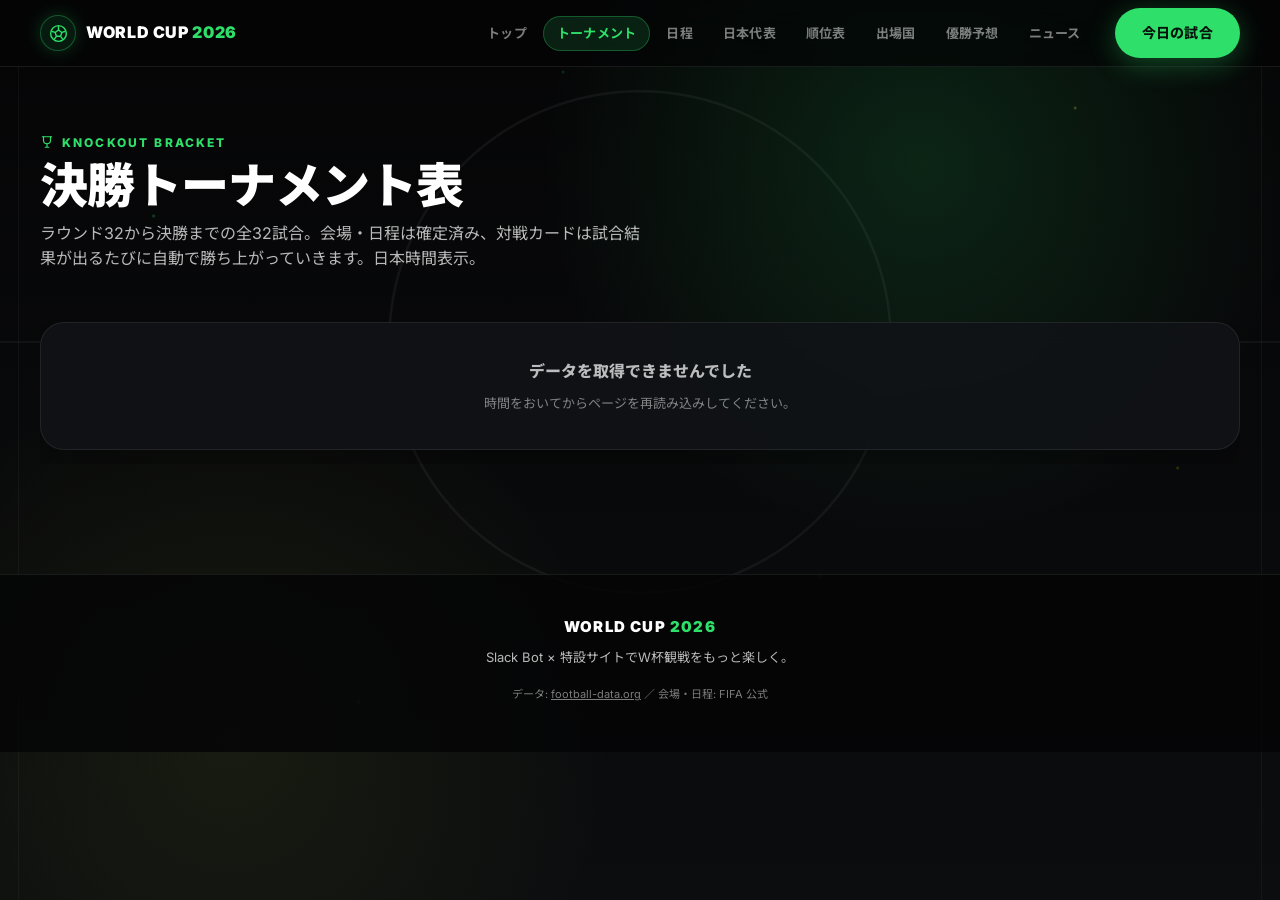
==== site/bracket.html @ eb102e40 "feat(site): 決勝トーナメント表ページを追加しメイン導線化 - data/bracket.json: WC2026決勝T全32試合(M73-M104)の会場・都市・日程・   対戦元スロット" ====
<!doctype html>
<html lang="ja">
  <head>
    <meta charset="utf-8">
    <meta name="viewport" content="width=device-width, initial-scale=1">
    <meta name="theme-color" content="#050506">
    <meta name="description" content="W杯2026 決勝トーナメント表。ラウンド32から決勝までの組み合わせ・会場・日程を日本時間で。試合結果が出るたびに勝ち上がりを自動更新。">
    <title>決勝トーナメント表 | WORLD CUP 2026</title>
    <link rel="preconnect" href="https://fonts.googleapis.com">
    <link rel="preconnect" href="https://fonts.gstatic.com" crossorigin>
    <link rel="stylesheet" href="https://fonts.googleapis.com/css2?family=Inter:wght@400;700;900&family=Noto+Sans+JP:wght@400;700;900&display=swap">
    <link rel="stylesheet" href="assets/style.css">
    <script src="assets/app.js" defer></script>
    <script src="assets/bracket.js" defer></script>
  </head>
  <body data-page="bracket">
    <header class="site-header">
      <div class="header-inner container">
        <a class="brand" href="index.html">
          <span class="brand-mark" aria-hidden="true">
            <svg viewBox="0 0 24 24" fill="none" stroke="currentColor" stroke-width="1.6" stroke-linejoin="round" aria-hidden="true">
              <circle cx="12" cy="12" r="9"/>
              <path d="M12 8l3.8 2.8-1.45 4.4h-4.7L8.2 10.8z"/>
              <path d="M12 8V3.5M15.8 10.8l4.3-1.4M14.35 15.2l2.7 3.6M9.65 15.2l-2.7 3.6M8.2 10.8L3.9 9.4"/>
            </svg>
          </span>
          <span class="brand-title">WORLD CUP <em>2026</em></span>
        </a>
        <nav class="main-nav" aria-label="メインナビゲーション">
          <a href="index.html" data-nav="home">トップ</a>
          <a href="bracket.html" data-nav="bracket">トーナメント</a>
          <a href="schedule.html" data-nav="schedule">日程</a>
          <a href="japan.html" data-nav="japan">日本代表</a>
          <a href="standings.html" data-nav="standings">順位表</a>
          <a href="teams.html" data-nav="teams">出場国</a>
          <a href="predictions.html" data-nav="predictions">優勝予想</a>
          <a href="news.html" data-nav="news">ニュース</a>
        </nav>
        <a class="neon-btn neon-btn-primary header-cta" href="index.html#today-section">今日の試合</a>
      </div>
    </header>

    <main>
      <div class="container page-top">
        <p class="page-kicker">
          <svg viewBox="0 0 24 24" fill="none" stroke="currentColor" stroke-width="2" stroke-linecap="round" stroke-linejoin="round" aria-hidden="true"><path d="M6 3v6a6 6 0 0 0 12 0V3"/><path d="M4 3h16M9 21h6M12 15v6"/></svg>
          KNOCKOUT BRACKET
        </p>
        <h1 class="page-heading">決勝トーナメント表</h1>
        <p class="page-lead">ラウンド32から決勝までの全32試合。会場・日程は確定済み、対戦カードは試合結果が出るたびに自動で勝ち上がっていきます。日本時間表示。</p>

        <div id="bracket-rounds" class="bracket-rounds" role="tablist" aria-label="ラウンド選択"></div>

        <div id="bracket" class="bracket-scroll" aria-busy="true">
          <div class="skeleton-card glass-card">
            <div class="skeleton skeleton-pill"></div>
            <div class="skeleton skeleton-line w-70"></div>
            <div class="skeleton skeleton-line w-45"></div>
            <p class="skeleton-note">トーナメント表を取得中...</p>
          </div>
        </div>
      </div>
    </main>

    <footer class="site-footer">
      <div class="container">
        <p class="footer-title">WORLD CUP <em>2026</em></p>
        <p class="footer-tagline">Slack Bot × 特設サイトでW杯観戦をもっと楽しく。</p>
        <p class="footer-credit">データ: <a href="https://www.football-data.org/" rel="noreferrer">football-data.org</a> ／ 会場・日程: FIFA 公式</p>
      </div>
    </footer>
  </body>
</html>
---- site/assets/style.css ----
/* ==========================================================================
   WORLD CUP 2026 — 特設サイト v2
   スポーツ配信サービス × サッカー中継UI × 社内企画サイト
   ========================================================================== */

/* --- 1. Design tokens ----------------------------------------------------- */
:root {
  color-scheme: dark;

  --bg-primary: #050506;
  --bg-secondary: #0c0d0f;
  --bg-card: #111317;
  --bg-card-hover: #16191f;

  --text-primary: #ffffff;
  --text-secondary: rgba(255, 255, 255, 0.72);
  --text-muted: rgba(255, 255, 255, 0.48);

  --accent-green: #2ee06a;
  --accent-lime: #c8f03c;
  --accent-yellow: #d7ff00;

  --border-subtle: rgba(255, 255, 255, 0.08);
  --border-green: rgba(46, 224, 106, 0.42);

  --live-red: #ff3b5c;

  --radius-card: 24px;
  --radius-pill: 999px;
  --header-height: 64px;
  --font-base:
    Inter,
    "Noto Sans JP",
    system-ui,
    -apple-system,
    BlinkMacSystemFont,
    "Segoe UI",
    sans-serif;
}

/* --- 2. Base -------------------------------------------------------------- */
* {
  box-sizing: border-box;
}

html {
  background: var(--bg-primary);
  color: var(--text-primary);
  font-family: var(--font-base);
  line-height: 1.6;
  scroll-behavior: smooth;
  scroll-padding-top: calc(var(--header-height) + 16px);
}

body {
  margin: 0;
  min-width: 320px;
  background: transparent;
  overflow-x: hidden;
}

/* グロー + ピッチライン背景 (固定1レイヤー) */
body::before {
  content: "";
  position: fixed;
  inset: 0;
  pointer-events: none;
  background:
    /* ネオングロー */
    radial-gradient(circle at 72% 18%, rgba(46, 224, 106, 0.14), transparent 32%),
    radial-gradient(circle at 18% 82%, rgba(200, 240, 60, 0.07), transparent 30%),
    /* センターサークル */
    radial-gradient(
      circle at 50% 38%,
      transparent calc(min(36vw, 250px) - 1px),
      rgba(255, 255, 255, 0.05) min(36vw, 250px),
      rgba(255, 255, 255, 0.05) calc(min(36vw, 250px) + 1.5px),
      transparent calc(min(36vw, 250px) + 2.5px)
    ),
    /* センタースポット */
    radial-gradient(
      circle at 50% 38%,
      rgba(255, 255, 255, 0.08) 0 2px,
      transparent 3px
    ),
    /* ハーフウェーライン */
    linear-gradient(
      to bottom,
      transparent calc(38% - 1px),
      rgba(255, 255, 255, 0.045) calc(38% - 1px),
      rgba(255, 255, 255, 0.045) calc(38% + 1px),
      transparent calc(38% + 1px)
    ),
    /* タッチライン (ゴールエリア風の直線) */
    linear-gradient(
      to right,
      transparent 18px,
      rgba(255, 255, 255, 0.04) 18px,
      rgba(255, 255, 255, 0.04) calc(18px + 1.5px),
      transparent calc(18px + 1.5px),
      transparent calc(100% - 18px - 1.5px),
      rgba(255, 255, 255, 0.04) calc(100% - 18px - 1.5px),
      rgba(255, 255, 255, 0.04) calc(100% - 18px),
      transparent calc(100% - 18px)
    ),
    linear-gradient(180deg, #050506 0%, #0c0d0f 100%);
  z-index: -2;
}

/* ネオングリーンのパーティクル (微細な光の粒) */
body::after {
  content: "";
  position: fixed;
  inset: 0;
  pointer-events: none;
  background:
    radial-gradient(circle at 12% 24%, rgba(46, 224, 106, 0.5) 0 1px, transparent 2px),
    radial-gradient(circle at 84% 12%, rgba(200, 240, 60, 0.45) 0 1px, transparent 2px),
    radial-gradient(circle at 64% 64%, rgba(46, 224, 106, 0.35) 0 1px, transparent 2px),
    radial-gradient(circle at 28% 78%, rgba(46, 224, 106, 0.4) 0 1.5px, transparent 2.5px),
    radial-gradient(circle at 92% 52%, rgba(215, 255, 0, 0.3) 0 1px, transparent 2px),
    radial-gradient(circle at 44% 8%, rgba(46, 224, 106, 0.3) 0 1px, transparent 2px);
  opacity: 0.5;
  z-index: -1;
}

a {
  color: inherit;
}

button,
input,
select {
  font: inherit;
}

img,
svg {
  vertical-align: middle;
}

:focus-visible {
  outline: 2px solid var(--accent-green);
  outline-offset: 2px;
  border-radius: 4px;
}

[hidden] {
  display: none !important;
}

.container {
  width: min(100% - 32px, 1200px);
  margin-inline: auto;
}

/* --- 3. Sticky Header ------------------------------------------------------ */
.site-header {
  position: sticky;
  top: 0;
  z-index: 50;
  background: rgba(5, 5, 6, 0.72);
  -webkit-backdrop-filter: blur(18px) saturate(150%);
  backdrop-filter: blur(18px) saturate(150%);
  border-bottom: 1px solid var(--border-subtle);
}

.header-inner {
  display: flex;
  flex-wrap: wrap;
  align-items: center;
  gap: 0 20px;
  min-height: var(--header-height);
  padding-block: 8px;
}

.brand {
  display: inline-flex;
  align-items: center;
  gap: 10px;
  text-decoration: none;
}

.brand-mark {
  display: grid;
  place-items: center;
  width: 36px;
  height: 36px;
  border-radius: 50%;
  color: var(--accent-green);
  background: rgba(46, 224, 106, 0.1);
  border: 1px solid rgba(46, 224, 106, 0.32);
  box-shadow: 0 0 18px rgba(46, 224, 106, 0.22);
}

.brand-mark svg {
  width: 21px;
  height: 21px;
}

.brand-title {
  margin: 0;
  font-size: 16px;
  font-weight: 900;
  letter-spacing: 0.04em;
  text-transform: uppercase;
  white-space: nowrap;
}

.brand-title em {
  font-style: normal;
  color: var(--accent-green);
}

.main-nav {
  display: flex;
  align-items: center;
  gap: 2px;
  order: 3;
  flex: 1 1 100%;
  overflow-x: auto;
  margin-inline: -4px;
  padding: 2px 4px 8px;
  -webkit-overflow-scrolling: touch;
}

.main-nav a {
  flex: 0 0 auto;
  padding: 7px 14px;
  border-radius: var(--radius-pill);
  color: var(--text-muted);
  font-size: 13px;
  font-weight: 700;
  letter-spacing: 0.02em;
  text-decoration: none;
  white-space: nowrap;
  transition: color 0.18s ease, background-color 0.18s ease;
}

.main-nav a:hover,
.main-nav a:focus-visible {
  color: var(--accent-green);
  background: rgba(46, 224, 106, 0.08);
}

.main-nav a[aria-current="page"] {
  color: var(--accent-green);
  background: rgba(46, 224, 106, 0.12);
  box-shadow: inset 0 0 0 1px rgba(46, 224, 106, 0.3);
}

.header-cta {
  margin-left: auto;
  font-size: 12px;
  padding: 8px 16px;
}

@media (min-width: 860px) {
  .main-nav {
    order: 0;
    flex: 0 1 auto;
    margin-left: auto;
    padding-bottom: 2px;
    overflow: visible;
  }

  .header-cta {
    margin-left: 0;
  }
}

/* --- 4. 共通コンポーネント -------------------------------------------------- */

/* SectionHeader */
.section-header {
  margin-bottom: 28px;
}

.section-header-row {
  display: flex;
  flex-wrap: wrap;
  align-items: flex-end;
  justify-content: space-between;
  gap: 12px 24px;
}

.sh-eyebrow {
  display: inline-flex;
  align-items: center;
  gap: 7px;
  margin: 0 0 6px;
  color: var(--accent-green);
  font-size: 12px;
  font-weight: 800;
  letter-spacing: 0.18em;
  text-transform: uppercase;
}

.sh-eyebrow svg {
  width: 14px;
  height: 14px;
}

.sh-title {
  margin: 0;
  font-size: clamp(22px, 4vw, 30px);
  font-weight: 900;
  letter-spacing: -0.01em;
  line-height: 1.25;
}

.sh-desc {
  margin: 8px 0 0;
  max-width: 60ch;
  color: var(--text-secondary);
  font-size: 14px;
}

.section-header::after {
  content: "";
  display: block;
  width: 56px;
  height: 2px;
  margin-top: 16px;
  border-radius: 2px;
  background: linear-gradient(90deg, var(--accent-green), transparent);
}

.sh-cta {
  flex: 0 0 auto;
}

/* GlassCard */
.glass-card {
  background: rgba(17, 19, 23, 0.86);
  border: 1px solid var(--border-subtle);
  border-radius: var(--radius-card);
  box-shadow: 0 24px 80px rgba(0, 0, 0, 0.32);
  -webkit-backdrop-filter: blur(16px);
  backdrop-filter: blur(16px);
  transition:
    transform 0.2s ease,
    border-color 0.2s ease,
    background 0.2s ease;
}

.glass-card:hover {
  transform: translateY(-3px);
  background: rgba(22, 25, 31, 0.92);
  border-color: rgba(46, 224, 106, 0.36);
}

/* PillBadge */
.pill {
  display: inline-flex;
  align-items: center;
  gap: 5px;
  padding: 3px 10px;
  border-radius: var(--radius-pill);
  font-size: 10px;
  font-weight: 800;
  letter-spacing: 0.1em;
  text-transform: uppercase;
  white-space: nowrap;
  border: 1px solid var(--border-subtle);
  color: var(--text-secondary);
  background: rgba(255, 255, 255, 0.04);
}

.pill-live {
  color: #fff;
  background: rgba(255, 59, 92, 0.16);
  border-color: rgba(255, 59, 92, 0.5);
}

.pill-live::before {
  content: "";
  width: 6px;
  height: 6px;
  border-radius: 50%;
  background: var(--live-red);
  animation: live-blink 1.4s ease-in-out infinite;
}

.pill-next,
.pill-today {
  color: var(--accent-green);
  background: rgba(46, 224, 106, 0.1);
  border-color: rgba(46, 224, 106, 0.32);
}

.pill-finished {
  color: var(--text-muted);
  background: rgba(255, 255, 255, 0.04);
}

.pill-japan {
  color: var(--accent-lime);
  background: rgba(200, 240, 60, 0.1);
  border-color: rgba(200, 240, 60, 0.38);
}

.pill-stage {
  color: var(--text-secondary);
}

/* NeonButton */
.neon-btn {
  display: inline-flex;
  align-items: center;
  justify-content: center;
  gap: 8px;
  padding: 13px 26px;
  border: 1px solid transparent;
  border-radius: var(--radius-pill);
  font-size: 14px;
  font-weight: 800;
  letter-spacing: 0.02em;
  text-decoration: none;
  cursor: pointer;
  transition:
    filter 0.18s ease,
    transform 0.18s ease,
    box-shadow 0.18s ease,
    background-color 0.18s ease;
}

.neon-btn svg {
  width: 16px;
  height: 16px;
}

.neon-btn-primary {
  background: var(--accent-green);
  color: #04140a;
  box-shadow: 0 6px 28px rgba(46, 224, 106, 0.32);
}

.neon-btn-primary:hover,
.neon-btn-primary:focus-visible {
  filter: brightness(1.1);
  transform: translateY(-1px);
  box-shadow: 0 8px 34px rgba(46, 224, 106, 0.45);
}

.neon-btn-secondary {
  background: rgba(46, 224, 106, 0.06);
  color: var(--accent-green);
  border-color: rgba(46, 224, 106, 0.45);
}

.neon-btn-secondary:hover,
.neon-btn-secondary:focus-visible {
  background: rgba(46, 224, 106, 0.14);
  transform: translateY(-1px);
}

/* Skeleton loading */
.skeleton {
  position: relative;
  overflow: hidden;
  border-radius: 8px;
  background: rgba(255, 255, 255, 0.06);
}

.skeleton::after {
  content: "";
  position: absolute;
  inset: 0;
  background: linear-gradient(
    90deg,
    transparent,
    rgba(255, 255, 255, 0.07),
    transparent
  );
  transform: translateX(-100%);
  animation: skeleton-shimmer 1.6s ease-in-out infinite;
}

.skeleton-card {
  padding: 28px;
  display: grid;
  gap: 14px;
}

.skeleton-pill {
  width: 96px;
  height: 22px;
  border-radius: var(--radius-pill);
}

.skeleton-line {
  height: 16px;
}

.skeleton-line.w-70 {
  width: 70%;
}

.skeleton-line.w-45 {
  width: 45%;
}

.skeleton-line.w-30 {
  width: 30%;
}

.skeleton-note {
  margin: 4px 0 0;
  color: var(--text-muted);
  font-size: 12px;
}

/* Empty state */
.empty-state {
  padding: 36px 24px;
  text-align: center;
}

.empty-state:hover {
  transform: none;
}

.empty-state-title {
  margin: 0;
  font-size: 16px;
  font-weight: 800;
  color: var(--text-secondary);
}

.empty-state-note {
  margin: 8px 0 0;
  color: var(--text-muted);
  font-size: 13px;
}

/* Reveal (fade-up) — JS が有効なときだけ初期非表示にする */
.js .reveal {
  opacity: 0;
  transform: translateY(18px);
  transition: opacity 0.6s ease, transform 0.6s ease;
}

.js .reveal.is-visible {
  opacity: 1;
  transform: none;
}

/* --- 5. Hero ---------------------------------------------------------------- */
.hero {
  position: relative;
  padding: clamp(48px, 8vw, 96px) 0 clamp(36px, 5vw, 64px);
  overflow: hidden;
}

.hero-inner {
  display: grid;
  gap: 40px;
  align-items: center;
}

.hero-eyebrow {
  display: inline-flex;
  align-items: center;
  gap: 8px;
  margin: 0 0 18px;
  padding: 6px 14px;
  border: 1px solid rgba(46, 224, 106, 0.32);
  border-radius: var(--radius-pill);
  color: var(--accent-green);
  background: rgba(46, 224, 106, 0.07);
  font-size: 11px;
  font-weight: 800;
  letter-spacing: 0.2em;
  text-transform: uppercase;
}

.hero-eyebrow svg {
  width: 13px;
  height: 13px;
}

.hero-title {
  margin: 0;
  font-size: clamp(44px, 8.5vw, 88px);
  font-weight: 900;
  letter-spacing: -0.03em;
  line-height: 1.02;
  text-transform: uppercase;
}

.hero-title .hero-year {
  display: block;
  color: var(--accent-green);
  text-shadow: 0 0 42px rgba(46, 224, 106, 0.45);
}

.hero-sub {
  margin: 18px 0 0;
  color: var(--text-secondary);
  font-size: clamp(14px, 2vw, 16px);
  font-weight: 700;
  letter-spacing: 0.08em;
}

.hero-catch {
  margin: 14px 0 0;
  font-size: clamp(19px, 3vw, 26px);
  font-weight: 900;
  letter-spacing: 0.01em;
  line-height: 1.4;
}

.hero-desc {
  margin: 14px 0 0;
  max-width: 54ch;
  color: var(--text-secondary);
  font-size: 14px;
}

.hero-cta {
  display: flex;
  flex-wrap: wrap;
  gap: 14px;
  margin-top: 30px;
}

/* スマホでは CTA を横幅いっぱいに */
@media (max-width: 559px) {
  .hero-cta .neon-btn,
  .prediction-cta .neon-btn {
    flex: 1 1 100%;
    width: 100%;
  }
}

/* Hero 右側ビジュアル */
.hero-side {
  display: grid;
  gap: 20px;
  justify-items: center;
}

.hero-visual {
  position: relative;
  width: min(74vw, 320px);
  aspect-ratio: 1;
  display: grid;
  place-items: center;
}

.hero-visual::before {
  content: "";
  position: absolute;
  inset: 6%;
  border-radius: 50%;
  background: radial-gradient(
    circle,
    rgba(46, 224, 106, 0.2) 0%,
    rgba(46, 224, 106, 0.05) 46%,
    transparent 70%
  );
  animation: glow-breathe 5s ease-in-out infinite;
}

.hero-visual svg {
  position: relative;
  width: 100%;
  height: 100%;
}

.hero-mini-card {
  width: 100%;
  max-width: 340px;
  padding: 18px 22px;
  text-align: center;
}

.hero-mini-label {
  margin: 0 0 8px;
  color: var(--accent-green);
  font-size: 10px;
  font-weight: 800;
  letter-spacing: 0.2em;
  text-transform: uppercase;
}

.hero-mini-match {
  margin: 0;
  font-size: 17px;
  font-weight: 900;
}

.hero-mini-kickoff {
  margin: 6px 0 0;
  color: var(--text-secondary);
  font-size: 12px;
  font-variant-numeric: tabular-nums;
}

@media (min-width: 920px) {
  .hero-inner {
    grid-template-columns: minmax(0, 60fr) minmax(0, 40fr);
  }
}

/* --- 6. Quick Stats ---------------------------------------------------------- */
.quick-stats {
  display: grid;
  grid-template-columns: repeat(2, minmax(0, 1fr));
  gap: 14px;
  padding-bottom: 16px;
}

.stat-card {
  display: grid;
  gap: 2px;
  padding: 20px 22px;
  border-radius: 18px;
}

.stat-icon {
  color: var(--accent-green);
  margin-bottom: 8px;
}

.stat-icon svg {
  width: 20px;
  height: 20px;
}

.stat-value {
  font-size: clamp(26px, 4vw, 34px);
  font-weight: 900;
  letter-spacing: -0.01em;
  line-height: 1.1;
  color: var(--accent-lime);
  font-variant-numeric: tabular-nums;
}

.stat-label {
  color: var(--text-secondary);
  font-size: 13px;
  font-weight: 700;
}

@media (min-width: 720px) {
  .quick-stats {
    grid-template-columns: repeat(4, minmax(0, 1fr));
  }
}

/* --- 7. Sections ------------------------------------------------------------- */
.section {
  margin-top: clamp(56px, 8vw, 88px);
}

main {
  padding-bottom: clamp(64px, 9vw, 110px);
}

.page-top {
  padding-top: clamp(36px, 6vw, 64px);
}

/* --- 8. 次の日本戦 (大型カード) ------------------------------------------------- */
.hero-match-card {
  position: relative;
  display: grid;
  gap: 28px;
  padding: clamp(24px, 4vw, 40px);
  border-color: var(--border-green);
  overflow: hidden;
}

.hero-match-card::before {
  content: "";
  position: absolute;
  inset: 0 0 auto;
  height: 3px;
  background: linear-gradient(
    90deg,
    var(--accent-green),
    var(--accent-lime),
    transparent
  );
}

.hero-match-card:hover {
  transform: none;
}

.hmc-info {
  display: grid;
  gap: 10px;
  justify-items: start;
  align-content: start;
}

.hmc-stage {
  margin: 0;
  color: var(--text-secondary);
  font-size: 13px;
  font-weight: 700;
}

.hmc-kickoff {
  margin: 0;
  font-size: 15px;
  color: var(--text-secondary);
}

.hmc-kickoff strong {
  display: block;
  color: var(--text-primary);
  font-size: clamp(20px, 3vw, 24px);
  font-weight: 900;
  font-variant-numeric: tabular-nums;
}

.hmc-versus {
  display: grid;
  grid-template-columns: minmax(0, 1fr) auto minmax(0, 1fr);
  align-items: center;
  gap: 12px;
}

.hmc-team {
  display: grid;
  gap: 6px;
  justify-items: center;
  text-align: center;
}

.hmc-team-flag {
  font-size: clamp(34px, 6vw, 48px);
  line-height: 1;
}

.hmc-team-name {
  font-size: clamp(16px, 2.6vw, 21px);
  font-weight: 900;
}

.hmc-vs {
  color: var(--text-muted);
  font-size: clamp(14px, 2vw, 18px);
  font-weight: 900;
  letter-spacing: 0.14em;
}

.hmc-countdown {
  display: grid;
  gap: 10px;
  align-content: center;
}

.hmc-countdown-label {
  margin: 0;
  color: var(--accent-green);
  font-size: 11px;
  font-weight: 800;
  letter-spacing: 0.2em;
  text-transform: uppercase;
  text-align: center;
}

.countdown-clock {
  display: grid;
  grid-template-columns: repeat(4, minmax(0, 1fr));
  gap: 8px;
}

.countdown-unit {
  display: grid;
  gap: 2px;
  padding: 12px 4px;
  border: 1px solid var(--border-subtle);
  border-radius: 14px;
  background: rgba(5, 5, 6, 0.6);
  text-align: center;
}

.countdown-value {
  color: var(--accent-lime);
  font-size: clamp(24px, 4vw, 32px);
  font-weight: 900;
  font-variant-numeric: tabular-nums;
  letter-spacing: -0.02em;
  line-height: 1.1;
}

.countdown-name {
  color: var(--text-muted);
  font-size: 10px;
  font-weight: 700;
}

@media (min-width: 920px) {
  .hero-match-card {
    grid-template-columns: minmax(0, 0.9fr) minmax(0, 1.3fr) minmax(0, 1.1fr);
    align-items: center;
  }
}

/* --- 9. 試合カード (今日の試合 / 結果 / 日程) ------------------------------------ */
.match-list {
  display: grid;
  grid-template-columns: minmax(0, 1fr);
  gap: 14px;
}

@media (min-width: 720px) {
  .match-list {
    grid-template-columns: repeat(auto-fill, minmax(320px, 1fr));
  }
}

.match-card {
  display: grid;
  gap: 14px;
  min-width: 0;
  padding: 20px 22px;
  border-radius: 20px;
}

.match-card.is-japan {
  border-color: rgba(200, 240, 60, 0.35);
  box-shadow:
    0 24px 80px rgba(0, 0, 0, 0.32),
    inset 0 1px 0 rgba(200, 240, 60, 0.18);
}

.match-card.is-live {
  border-color: rgba(255, 59, 92, 0.4);
}

.match-card.is-finished {
  background: rgba(13, 14, 17, 0.82);
}

.match-card-top {
  display: flex;
  align-items: center;
  justify-content: space-between;
  gap: 10px;
}

.match-time {
  font-size: 18px;
  font-weight: 900;
  font-variant-numeric: tabular-nums;
  letter-spacing: 0.01em;
}

.match-card.is-finished .match-time {
  color: var(--text-muted);
}

.matchup {
  display: grid;
  grid-template-columns: minmax(0, 1fr) auto minmax(0, 1fr);
  align-items: center;
  gap: 10px;
}

.team-name {
  display: inline-flex;
  align-items: center;
  gap: 7px;
  min-width: 0;
  font-size: 14px;
  font-weight: 800;
  letter-spacing: -0.01em;
}

.team-name .team-label {
  overflow: hidden;
  text-overflow: ellipsis;
  white-space: nowrap;
}

.matchup .team-name:last-child {
  /* justify-self: end だとグリッドアイテムが内容幅で確定し、トラック幅を
     超えてスコア側へはみ出す (長い国名で .team-label の省略が効かない)。
     stretch でトラック幅に収め、row-reverse + flex-start で旗を右端に寄せる。 */
  justify-self: stretch;
  justify-content: flex-start;
  flex-direction: row-reverse;
  text-align: right;
}

.team-flag {
  font-size: 18px;
  line-height: 1;
}

.team-name.is-winner {
  color: var(--accent-green);
}

.match-score {
  min-width: 56px;
  text-align: center;
  color: var(--text-muted);
  font-size: 14px;
  font-weight: 900;
  font-variant-numeric: tabular-nums;
}

.match-card.is-finished .match-score,
.match-card.is-live .match-score {
  color: var(--text-primary);
  font-size: 22px;
  letter-spacing: 0.02em;
}

.match-card-bottom {
  display: flex;
  flex-wrap: wrap;
  align-items: center;
  gap: 8px;
  border-top: 1px solid var(--border-subtle);
  padding-top: 12px;
}

.match-stage {
  margin-right: auto;
  color: var(--text-muted);
  font-size: 11px;
  font-weight: 700;
}

.match-extra {
  color: var(--text-secondary);
  font-size: 11px;
  font-weight: 700;
}

/* カード全体がリンク (試合詳細ページへ) */
a.match-card {
  color: inherit;
  text-decoration: none;
  cursor: pointer;
}

.match-cta {
  color: var(--accent-green);
  font-size: 11px;
  font-weight: 800;
  letter-spacing: 0.06em;
  white-space: nowrap;
}

/* --- 9b. 試合詳細ページ ----------------------------------------------------- */
.match-board {
  position: relative;
  display: grid;
  gap: 22px;
  padding: clamp(24px, 4vw, 40px);
  border-color: var(--border-green);
  overflow: hidden;
}

.match-board::before {
  content: "";
  position: absolute;
  inset: 0 0 auto;
  height: 3px;
  background: linear-gradient(
    90deg,
    var(--accent-green),
    var(--accent-lime),
    transparent
  );
}

.match-board:hover {
  transform: none;
}

.match-board.is-japan {
  border-color: rgba(200, 240, 60, 0.4);
}

.match-board.is-live {
  border-color: rgba(255, 59, 92, 0.45);
}

.board-top {
  display: flex;
  flex-wrap: wrap;
  align-items: center;
  gap: 10px;
}

.board-stage {
  margin-right: auto;
  color: var(--text-secondary);
  font-size: 13px;
  font-weight: 700;
}

.board-center {
  display: grid;
  grid-template-columns: minmax(0, 1fr) auto minmax(0, 1fr);
  align-items: center;
  gap: clamp(10px, 3vw, 28px);
}

.board-team {
  display: grid;
  gap: 8px;
  justify-items: center;
  text-align: center;
  min-width: 0;
}

.board-team-flag {
  font-size: clamp(40px, 9vw, 64px);
  line-height: 1;
}

.board-team-name {
  font-size: clamp(16px, 3vw, 24px);
  font-weight: 900;
  letter-spacing: -0.01em;
}

.board-score {
  color: var(--text-primary);
  font-size: clamp(34px, 8vw, 60px);
  font-weight: 900;
  font-variant-numeric: tabular-nums;
  letter-spacing: 0.02em;
  text-align: center;
  white-space: nowrap;
}

.board-kickoff {
  display: grid;
  gap: 2px;
  justify-items: center;
  color: var(--text-secondary);
  font-size: 12px;
  font-weight: 700;
}

.board-kickoff strong {
  color: var(--accent-lime);
  font-size: clamp(26px, 6vw, 44px);
  font-weight: 900;
  font-variant-numeric: tabular-nums;
  line-height: 1.1;
}

.board-meta {
  display: flex;
  flex-wrap: wrap;
  justify-content: center;
  align-items: center;
  gap: 8px 18px;
  border-top: 1px solid var(--border-subtle);
  padding-top: 16px;
  color: var(--text-muted);
  font-size: 12px;
  font-weight: 700;
}

.board-extra {
  color: var(--accent-lime);
}

.board-venue {
  display: inline-flex;
  align-items: center;
  gap: 5px;
}

.detail-section {
  margin-top: clamp(36px, 6vw, 56px);
}

.detail-section-header {
  margin-bottom: 16px;
}

.detail-eyebrow {
  margin: 0 0 4px;
  color: var(--accent-green);
  font-size: 11px;
  font-weight: 800;
  letter-spacing: 0.2em;
  text-transform: uppercase;
}

.detail-title {
  margin: 0;
  font-size: clamp(19px, 3.4vw, 24px);
  font-weight: 900;
  letter-spacing: -0.01em;
}

/* YouTube 埋め込み (16:9) */
.video-embed {
  position: relative;
  aspect-ratio: 16 / 9;
  overflow: hidden;
  border-radius: 20px;
  padding: 0;
}

.video-embed:hover {
  transform: none;
}

.video-embed iframe {
  position: absolute;
  inset: 0;
  width: 100%;
  height: 100%;
  border: 0;
}

.video-caption {
  margin: 10px 0 0;
  color: var(--text-secondary);
  font-size: 13px;
  font-weight: 700;
}

.highlight-search {
  display: grid;
  gap: 16px;
  justify-items: start;
  padding: clamp(22px, 4vw, 32px);
}

.highlight-search:hover {
  transform: none;
}

.highlight-search-note {
  margin: 0;
  color: var(--text-secondary);
  font-size: 13px;
}

/* 得点タイムライン (home=左 / away=右) */
.goal-timeline {
  position: relative;
  display: grid;
  gap: 12px;
  margin: 0;
  padding: clamp(20px, 4vw, 30px);
  list-style: none;
}

.goal-timeline:hover {
  transform: none;
}

.goal-timeline::before {
  content: "";
  position: absolute;
  inset: 18px auto 18px 50%;
  width: 1px;
  background: var(--border-subtle);
}

.goal-item {
  position: relative;
  display: flex;
}

.goal-item.goal-away {
  justify-content: flex-end;
}

.goal-body {
  display: inline-flex;
  align-items: baseline;
  gap: 8px;
  max-width: calc(50% + 60px);
  padding: 8px 14px;
  border: 1px solid rgba(46, 224, 106, 0.28);
  border-radius: 12px;
  background: rgba(5, 5, 6, 0.6);
}

.goal-away .goal-body {
  flex-direction: row-reverse;
  text-align: right;
  border-color: rgba(200, 240, 60, 0.3);
}

.goal-minute {
  color: var(--accent-green);
  font-size: 12px;
  font-weight: 900;
  font-variant-numeric: tabular-nums;
  white-space: nowrap;
}

.goal-away .goal-minute {
  color: var(--accent-lime);
}

.goal-player {
  font-size: 14px;
  font-weight: 800;
  overflow-wrap: anywhere;
}

.goal-team {
  color: var(--text-muted);
  font-size: 11px;
  font-weight: 700;
  white-space: nowrap;
}

.detail-back {
  margin: clamp(36px, 6vw, 56px) 0 0;
}

@media (max-width: 559px) {
  .goal-timeline::before {
    display: none;
  }

  .goal-body {
    max-width: 100%;
  }
}

/* 試合スタッツ (home=左 / away=右 の対比) */
.stats-card {
  padding: clamp(20px, 4vw, 30px);
}

.stats-card:hover {
  transform: none;
}

.stats-head {
  display: grid;
  grid-template-columns: 1fr auto 1fr;
  align-items: center;
  gap: 10px;
  padding-bottom: 16px;
  margin-bottom: 16px;
  border-bottom: 1px solid var(--border-subtle);
}

.stats-team {
  font-size: clamp(13px, 2.6vw, 16px);
  font-weight: 900;
  letter-spacing: -0.01em;
  overflow-wrap: anywhere;
}

.stats-team.stat-home {
  text-align: left;
  color: var(--accent-green);
}

.stats-team.stat-away {
  text-align: right;
  color: var(--accent-lime);
}

.stats-team-vs {
  color: var(--text-muted);
  font-size: 11px;
  font-weight: 800;
  letter-spacing: 0.15em;
}

.stat-possession {
  margin-bottom: 18px;
}

.poss-bar {
  display: flex;
  width: 100%;
  height: 10px;
  margin-top: 8px;
  border-radius: var(--radius-pill);
  overflow: hidden;
  background: rgba(255, 255, 255, 0.06);
}

.poss-fill {
  display: block;
  height: 100%;
}

.poss-fill.poss-home {
  background: var(--accent-green);
}

.poss-fill.poss-away {
  background: rgba(255, 255, 255, 0.5);
}

.stat-rows {
  display: grid;
  gap: 4px;
}

.stat-row {
  display: grid;
  grid-template-columns: 1fr auto 1fr;
  align-items: center;
  gap: 12px;
  padding: 9px 0;
  border-top: 1px solid var(--border-subtle);
}

.stat-row:first-child {
  border-top: 0;
}

.stat-possession .stat-row {
  padding: 0 0 2px;
  border-top: 0;
}

.stat-value {
  font-size: clamp(15px, 3vw, 18px);
  font-weight: 800;
  font-variant-numeric: tabular-nums;
  color: var(--text-secondary);
  white-space: nowrap;
}

.stat-value.stat-home {
  text-align: left;
}

.stat-value.stat-away {
  text-align: right;
}

.stat-value.is-more {
  color: var(--text-primary);
}

.stat-label {
  color: var(--text-muted);
  font-size: 12px;
  font-weight: 700;
  text-align: center;
  white-space: nowrap;
}

/* みんなの予想 (Slack リアクション投票の集計) */
.pred-card {
  display: grid;
  gap: 16px;
  padding: clamp(20px, 4vw, 30px);
}

.pred-card:hover {
  transform: none;
}

.pred-row {
  display: grid;
  gap: 8px;
}

.pred-row-head {
  display: flex;
  align-items: baseline;
  justify-content: space-between;
  gap: 12px;
}

.pred-name {
  display: inline-flex;
  align-items: baseline;
  gap: 8px;
  min-width: 0;
}

.pred-flag {
  flex: none;
  font-size: 16px;
}

.pred-team {
  font-size: 14px;
  font-weight: 800;
  overflow-wrap: anywhere;
}

.pred-hit {
  flex: none;
  padding: 2px 8px;
  border-radius: var(--radius-pill);
  background: rgba(46, 224, 106, 0.16);
  border: 1px solid rgba(46, 224, 106, 0.4);
  color: var(--accent-green);
  font-size: 11px;
  font-weight: 800;
  white-space: nowrap;
}

.pred-value {
  display: inline-flex;
  align-items: baseline;
  gap: 8px;
  flex: none;
}

.pred-pct {
  font-size: clamp(16px, 3.2vw, 19px);
  font-weight: 900;
  font-variant-numeric: tabular-nums;
  color: var(--text-primary);
}

.pred-votes {
  font-size: 12px;
  font-weight: 700;
  color: var(--text-muted);
  font-variant-numeric: tabular-nums;
  white-space: nowrap;
}

.pred-bar {
  width: 100%;
  height: 12px;
  border-radius: var(--radius-pill);
  overflow: hidden;
  background: rgba(255, 255, 255, 0.06);
}

.pred-fill {
  display: block;
  height: 100%;
  border-radius: var(--radius-pill);
  transition: width 0.5s ease;
}

.pred-home .pred-fill {
  background: var(--accent-green);
}

.pred-draw .pred-fill {
  background: rgba(255, 255, 255, 0.45);
}

.pred-away .pred-fill {
  background: var(--accent-lime);
}

/* 的中区分を強調する */
.pred-row.is-hit .pred-bar {
  box-shadow: 0 0 0 1px rgba(46, 224, 106, 0.5);
}

.pred-row.is-hit .pred-pct {
  color: var(--accent-green);
}

.pred-footer {
  display: flex;
  align-items: center;
  justify-content: space-between;
  gap: 12px;
  padding-top: 14px;
  margin-top: 2px;
  border-top: 1px solid var(--border-subtle);
}

.pred-total {
  color: var(--text-muted);
  font-size: 12px;
  font-weight: 700;
}

.pred-accuracy {
  color: var(--accent-green);
  font-size: 13px;
  font-weight: 800;
}

/* --- 10. 日程ページ ------------------------------------------------------------ */
.date-group {
  margin-top: 36px;
}

.date-heading {
  position: sticky;
  z-index: 5;
  top: var(--header-height);
  display: flex;
  align-items: center;
  gap: 9px;
  margin: 0 0 14px;
  padding: 10px 4px;
  background: rgba(5, 5, 6, 0.82);
  -webkit-backdrop-filter: blur(14px);
  backdrop-filter: blur(14px);
  font-size: 15px;
  font-weight: 900;
  letter-spacing: 0.03em;
}

.date-heading::before {
  content: "";
  width: 8px;
  height: 8px;
  border-radius: 50%;
  background: var(--accent-green);
  box-shadow: 0 0 12px rgba(46, 224, 106, 0.6);
}

.filter-row {
  display: flex;
  justify-content: flex-end;
  margin: 0 0 24px;
}

.toggle {
  display: inline-flex;
  min-height: 44px;
  align-items: center;
  gap: 10px;
  padding: 8px 18px;
  border: 1px solid var(--border-subtle);
  border-radius: var(--radius-pill);
  background: rgba(17, 19, 23, 0.86);
  cursor: pointer;
  font-size: 13px;
  font-weight: 700;
  transition: border-color 0.18s ease, background-color 0.18s ease;
}

.toggle:hover {
  border-color: var(--border-green);
  background: var(--bg-card-hover);
}

.toggle input {
  width: 18px;
  height: 18px;
  margin: 0;
  accent-color: var(--accent-green);
}

/* --- 11. 出場国ギャラリー -------------------------------------------------------- */
.team-controls {
  display: flex;
  flex-wrap: wrap;
  gap: 12px;
  margin-bottom: 24px;
}

.search-box {
  position: relative;
  flex: 1 1 240px;
  display: flex;
  align-items: center;
}

.search-box svg {
  position: absolute;
  left: 16px;
  width: 16px;
  height: 16px;
  color: var(--text-muted);
  pointer-events: none;
}

.search-box input {
  width: 100%;
  min-height: 46px;
  padding: 10px 16px 10px 44px;
  border: 1px solid var(--border-subtle);
  border-radius: var(--radius-pill);
  background: rgba(5, 5, 6, 0.7);
  color: var(--text-primary);
  font-size: 14px;
  transition: border-color 0.18s ease, box-shadow 0.18s ease;
}

.search-box input::placeholder {
  color: var(--text-muted);
}

.search-box input:focus {
  outline: none;
  border-color: var(--accent-green);
  box-shadow: 0 0 0 3px rgba(46, 224, 106, 0.18);
}

.sort-select {
  display: inline-flex;
  align-items: center;
  gap: 10px;
  color: var(--text-muted);
  font-size: 12px;
  font-weight: 700;
}

.sort-select select {
  min-height: 46px;
  padding: 10px 14px;
  border: 1px solid var(--border-subtle);
  border-radius: var(--radius-pill);
  background: rgba(5, 5, 6, 0.7);
  color: var(--text-primary);
  font-size: 13px;
  font-weight: 700;
  cursor: pointer;
  transition: border-color 0.18s ease;
}

.sort-select select:hover,
.sort-select select:focus-visible {
  border-color: var(--accent-green);
}

.team-grid {
  display: grid;
  grid-template-columns: minmax(0, 1fr);
  gap: 14px;
}

@media (min-width: 600px) {
  .team-grid {
    grid-template-columns: repeat(2, minmax(0, 1fr));
  }
}

@media (min-width: 920px) {
  .team-grid {
    grid-template-columns: repeat(4, minmax(0, 1fr));
  }
}

.team-card {
  min-width: 0;
  border-radius: 20px;
}

.team-card[open] {
  grid-column: 1 / -1;
  border-color: var(--border-green);
}

.team-card[open]:hover {
  transform: none;
}

.team-summary {
  display: flex;
  align-items: center;
  gap: 14px;
  min-height: 84px;
  padding: 18px 20px;
  cursor: pointer;
  list-style: none;
}

.team-summary::-webkit-details-marker {
  display: none;
}

.team-flag-lg {
  font-size: 34px;
  line-height: 1;
}

.team-heading {
  min-width: 0;
  flex: 1;
}

.team-title {
  margin: 0;
  font-size: 16px;
  font-weight: 900;
  letter-spacing: -0.01em;
  overflow: hidden;
  text-overflow: ellipsis;
  white-space: nowrap;
}

.team-english {
  display: block;
  margin-top: 2px;
  color: var(--text-muted);
  font-size: 10px;
  font-weight: 700;
  letter-spacing: 0.1em;
  text-transform: uppercase;
  overflow: hidden;
  text-overflow: ellipsis;
  white-space: nowrap;
}

.team-badges {
  display: grid;
  gap: 5px;
  justify-items: end;
}

/* 過去W杯戦績バッジ行 */
.team-history {
  display: flex;
  flex-wrap: wrap;
  align-items: center;
  gap: 4px 6px;
  margin-top: 7px;
}

.history-badge {
  padding: 2px 8px;
  border: 1px solid var(--border-subtle);
  border-radius: var(--radius-pill);
  color: var(--text-secondary);
  font-size: 10px;
  font-weight: 700;
  letter-spacing: 0.02em;
  white-space: nowrap;
}

.history-badge.is-gold {
  border-color: rgba(230, 199, 106, 0.42);
  background: rgba(230, 199, 106, 0.1);
  color: var(--accent-gold);
}

.history-badge.is-debut {
  border-color: var(--border-green);
  background: rgba(46, 224, 106, 0.1);
  color: var(--accent-green);
  font-weight: 800;
}

.history-note {
  flex-basis: 100%;
  color: var(--text-muted);
  font-size: 10px;
  line-height: 1.5;
}

.team-summary::after {
  content: "+";
  margin-left: 2px;
  color: var(--accent-green);
  font-size: 22px;
  font-weight: 400;
}

.team-card[open] .team-summary::after {
  content: "−";
}

.rank-badge {
  flex: 0 0 auto;
  padding: 4px 10px;
  border-radius: var(--radius-pill);
  border: 1px solid rgba(46, 224, 106, 0.3);
  background: rgba(46, 224, 106, 0.08);
  color: var(--accent-green);
  font-size: 10px;
  font-weight: 800;
  letter-spacing: 0.04em;
  white-space: nowrap;
}

.group-badge {
  padding: 4px 10px;
  border-radius: var(--radius-pill);
  border: 1px solid var(--border-subtle);
  color: var(--text-muted);
  font-size: 10px;
  font-weight: 800;
  white-space: nowrap;
}

.squad {
  display: grid;
  gap: 2px;
  margin: 0 18px 18px;
  max-height: 380px;
  overflow-y: auto;
  border-radius: 12px;
}

@media (min-width: 720px) {
  .squad {
    grid-template-columns: repeat(2, minmax(0, 1fr));
  }
}

@media (min-width: 1080px) {
  .squad {
    grid-template-columns: repeat(3, minmax(0, 1fr));
  }
}

.player-row {
  display: grid;
  grid-template-columns: 36px 26px 34px minmax(0, 1fr);
  gap: 8px;
  align-items: center;
  padding: 7px 12px;
  border-radius: 8px;
  background: rgba(5, 5, 6, 0.55);
  font-size: 13px;
}

/* 選手の顔写真アバター (取得失敗時は背番号入りの円にフォールバック) */
.player-avatar {
  display: flex;
  align-items: center;
  justify-content: center;
  width: 36px;
  height: 36px;
  border-radius: 50%;
  overflow: hidden;
  border: 1px solid var(--border-subtle);
  background: rgba(46, 224, 106, 0.08);
  flex: 0 0 auto;
}

.player-avatar-img {
  display: block;
  width: 100%;
  height: 100%;
  object-fit: cover;
}

.player-avatar-fallback {
  display: flex;
  align-items: center;
  justify-content: center;
  width: 100%;
  height: 100%;
  color: var(--accent-green);
  font-size: 12px;
  font-weight: 800;
  font-variant-numeric: tabular-nums;
}

.player-number,
.player-position {
  color: var(--text-muted);
  font-variant-numeric: tabular-nums;
}

.player-name {
  overflow: hidden;
  text-overflow: ellipsis;
  white-space: nowrap;
}

.squad-empty {
  margin: 0;
  padding: 0 20px 20px;
  color: var(--text-muted);
  font-size: 13px;
}

/* トップページの出場国プレビュー */
.team-preview-grid {
  display: grid;
  grid-template-columns: minmax(0, 1fr);
  gap: 14px;
}

@media (min-width: 600px) {
  .team-preview-grid {
    grid-template-columns: repeat(3, minmax(0, 1fr));
  }
}

@media (min-width: 920px) {
  .team-preview-grid {
    grid-template-columns: repeat(6, minmax(0, 1fr));
  }
}

.team-preview-card {
  display: grid;
  gap: 8px;
  justify-items: center;
  padding: 22px 14px;
  border-radius: 18px;
  text-align: center;
  text-decoration: none;
}

.team-preview-flag {
  font-size: 38px;
  line-height: 1;
}

.team-preview-name {
  margin: 0;
  font-size: 14px;
  font-weight: 900;
}

/* --- 12. 優勝予想バトル ----------------------------------------------------------- */
.steps-grid {
  display: grid;
  gap: 14px;
}

@media (min-width: 760px) {
  .steps-grid {
    grid-template-columns: repeat(3, minmax(0, 1fr));
  }
}

.step-card {
  position: relative;
  display: grid;
  gap: 10px;
  align-content: start;
  padding: 26px 24px;
}

.step-num {
  display: inline-flex;
  align-items: center;
  gap: 8px;
  color: var(--accent-green);
  font-size: 11px;
  font-weight: 800;
  letter-spacing: 0.2em;
  text-transform: uppercase;
}

.step-num svg {
  width: 16px;
  height: 16px;
}

.step-title {
  margin: 0;
  font-size: 18px;
  font-weight: 900;
  letter-spacing: -0.01em;
}

.step-desc {
  margin: 0;
  color: var(--text-secondary);
  font-size: 13px;
}

.cmd {
  display: inline-block;
  padding: 2px 10px;
  border-radius: 8px;
  border: 1px solid rgba(46, 224, 106, 0.35);
  background: rgba(5, 5, 6, 0.8);
  color: var(--accent-green);
  font-family: ui-monospace, SFMono-Regular, Menlo, Consolas, monospace;
  font-size: 0.95em;
  font-weight: 700;
}

.prediction-cta {
  display: flex;
  flex-wrap: wrap;
  align-items: center;
  gap: 14px;
  margin-top: 26px;
}

/* 優勝予想ページ */
.prediction-hero {
  position: relative;
  display: grid;
  gap: 12px;
  justify-items: start;
  padding: clamp(28px, 5vw, 44px);
  border-color: var(--border-green);
  overflow: hidden;
}

.prediction-hero::before {
  content: "";
  position: absolute;
  inset: 0 0 auto;
  height: 3px;
  background: linear-gradient(90deg, var(--accent-green), var(--accent-lime), transparent);
}

.prediction-hero:hover {
  transform: none;
}

.prediction-hero-title {
  margin: 0;
  font-size: clamp(26px, 5vw, 38px);
  font-weight: 900;
  letter-spacing: -0.02em;
}

.prediction-hero-desc {
  margin: 0;
  color: var(--text-secondary);
  font-size: 14px;
  max-width: 56ch;
}

.prediction-command {
  display: inline-flex;
  align-items: center;
  gap: 10px;
  margin-top: 10px;
  padding: 12px 20px;
  border-radius: 14px;
  border: 1px solid rgba(46, 224, 106, 0.4);
  background: rgba(5, 5, 6, 0.85);
  color: var(--accent-green);
  font-family: ui-monospace, SFMono-Regular, Menlo, Consolas, monospace;
  font-size: 16px;
  font-weight: 700;
}

.prediction-command::before {
  content: ">";
  color: var(--text-muted);
}

/* 予想分布チャート */
.section-note {
  color: var(--text-muted);
  font-size: 13px;
  font-weight: 700;
  font-variant-numeric: tabular-nums;
}

.chart {
  display: grid;
  gap: 18px;
  padding: clamp(20px, 4vw, 32px);
}

.chart:hover {
  transform: none;
}

.chart > .empty-state {
  border: 0;
  box-shadow: none;
  background: transparent;
}

.chart-row {
  display: grid;
  gap: 7px;
}

.chart-label {
  display: flex;
  justify-content: space-between;
  align-items: baseline;
  gap: 12px;
  font-size: 14px;
  font-weight: 800;
}

.chart-label span:last-child {
  color: var(--text-secondary);
  font-size: 12px;
  font-variant-numeric: tabular-nums;
}

.chart-track {
  height: 12px;
  overflow: hidden;
  border-radius: var(--radius-pill);
  background: rgba(255, 255, 255, 0.07);
}

.chart-bar {
  width: var(--bar-width);
  min-width: 6px;
  height: 100%;
  border-radius: inherit;
  background: linear-gradient(90deg, var(--accent-green), var(--accent-lime));
  box-shadow: 0 0 14px rgba(46, 224, 106, 0.35);
}

/* --- 12b. World Cup News ----------------------------------------------------------- */
:root {
  --accent-gold: #e6c76a;
}

.news-tabs {
  display: flex;
  gap: 8px;
  margin: 0 0 24px;
  padding-bottom: 6px;
  overflow-x: auto;
  -webkit-overflow-scrolling: touch;
}

.news-tab {
  flex: 0 0 auto;
  min-height: 40px;
  padding: 8px 18px;
  border: 1px solid var(--border-subtle);
  border-radius: var(--radius-pill);
  background: rgba(17, 19, 23, 0.86);
  color: var(--text-secondary);
  font-size: 13px;
  font-weight: 800;
  letter-spacing: 0.02em;
  white-space: nowrap;
  cursor: pointer;
  transition:
    color 0.18s ease,
    border-color 0.18s ease,
    background-color 0.18s ease;
}

.news-tab:hover {
  color: var(--accent-green);
  border-color: var(--border-green);
}

.news-tab[aria-selected="true"] {
  color: #04140a;
  background: var(--accent-green);
  border-color: var(--accent-green);
  box-shadow: 0 4px 20px rgba(46, 224, 106, 0.3);
}

/* ソースカード一覧 */
.news-grid {
  display: grid;
  grid-template-columns: minmax(0, 1fr);
  gap: 14px;
}

@media (min-width: 720px) {
  .news-grid {
    grid-template-columns: repeat(auto-fill, minmax(320px, 1fr));
  }
}

.news-card {
  display: grid;
  gap: 10px;
  align-content: start;
  min-width: 0;
  padding: 20px 22px;
  border-radius: 20px;
}

/* 公式ソースは少し目立たせる (ゴールドは控えめなアクセント) */
.news-card.is-official {
  border-color: rgba(230, 199, 106, 0.34);
  box-shadow:
    0 24px 80px rgba(0, 0, 0, 0.32),
    inset 0 1px 0 rgba(230, 199, 106, 0.16);
}

.news-card.is-official:hover {
  border-color: rgba(230, 199, 106, 0.55);
}

.news-card-top {
  display: flex;
  flex-wrap: wrap;
  align-items: center;
  gap: 6px;
}

.pill-official {
  color: var(--accent-gold);
  background: rgba(230, 199, 106, 0.1);
  border-color: rgba(230, 199, 106, 0.42);
}

.pill-reliability-high {
  color: var(--accent-green);
  background: rgba(46, 224, 106, 0.08);
  border-color: rgba(46, 224, 106, 0.3);
}

.pill-reliability-medium {
  color: var(--text-secondary);
}

.news-card-title {
  display: -webkit-box;
  -webkit-box-orient: vertical;
  -webkit-line-clamp: 2;
  overflow: hidden;
  margin: 2px 0 0;
  font-size: 17px;
  font-weight: 900;
  letter-spacing: -0.01em;
  line-height: 1.4;
}

.news-card-desc {
  display: -webkit-box;
  -webkit-box-orient: vertical;
  -webkit-line-clamp: 2;
  overflow: hidden;
  margin: 0;
  color: var(--text-secondary);
  font-size: 13px;
}

.news-card-bottom {
  display: flex;
  flex-wrap: wrap;
  align-items: center;
  justify-content: space-between;
  gap: 10px;
  margin-top: 4px;
  padding-top: 12px;
  border-top: 1px solid var(--border-subtle);
}

.news-card-note {
  color: var(--text-muted);
  font-size: 11px;
  font-weight: 700;
}

.news-card-btn {
  padding: 8px 16px;
  font-size: 12px;
}

/* RSS 記事リスト (速報 / 日本語タブ) */
.news-feed {
  margin-bottom: 28px;
}

.news-feed-header {
  display: flex;
  flex-wrap: wrap;
  align-items: baseline;
  justify-content: space-between;
  gap: 6px 16px;
  margin-bottom: 12px;
}

.news-feed-title {
  margin: 0;
  font-size: 17px;
  font-weight: 900;
  letter-spacing: -0.01em;
}

.news-feed-updated {
  color: var(--text-muted);
  font-size: 11px;
  font-weight: 700;
  font-variant-numeric: tabular-nums;
}

.news-feed-note {
  margin: 0;
  color: var(--text-muted);
  font-size: 13px;
}

.news-article-list {
  display: grid;
  padding: 6px 0;
  border-radius: 20px;
}

.news-article-list:hover {
  transform: none;
}

.news-article {
  display: grid;
  gap: 4px;
  padding: 12px 20px;
  text-decoration: none;
  border-bottom: 1px solid var(--border-subtle);
  transition: background-color 0.18s ease;
}

.news-article:last-child {
  border-bottom: 0;
}

.news-article:hover,
.news-article:focus-visible {
  background: rgba(46, 224, 106, 0.06);
}

.news-article-title {
  display: -webkit-box;
  -webkit-box-orient: vertical;
  -webkit-line-clamp: 2;
  overflow: hidden;
  margin: 0;
  font-size: 14px;
  font-weight: 800;
  line-height: 1.5;
}

.news-article:hover .news-article-title {
  color: var(--accent-green);
}

.news-article-meta {
  display: flex;
  flex-wrap: wrap;
  align-items: baseline;
  gap: 4px 12px;
  margin: 0;
  color: var(--text-muted);
  font-size: 11px;
  font-weight: 700;
}

.news-article-source {
  color: var(--text-secondary);
}

.news-article-time {
  font-variant-numeric: tabular-nums;
}

.news-policy-note {
  margin: 28px 0 0;
  color: var(--text-muted);
  font-size: 11px;
}

/* サムネ付き記事カード (速報 / 日本語タブ + トップのダイジェスト) */
.news-thumb-grid {
  display: grid;
  grid-template-columns: minmax(0, 1fr);
  gap: 14px;
}

@media (min-width: 640px) {
  .news-thumb-grid {
    grid-template-columns: repeat(2, minmax(0, 1fr));
  }
}

@media (min-width: 1024px) {
  .news-thumb-grid {
    grid-template-columns: repeat(3, minmax(0, 1fr));
  }
}

.news-thumb-card {
  display: flex;
  flex-direction: column;
  min-width: 0;
  padding: 0;
  border-radius: 20px;
  overflow: hidden;
  text-decoration: none;
}

.news-thumb-media {
  display: block;
  width: 100%;
  aspect-ratio: 16 / 9;
  overflow: hidden;
  background: rgba(5, 5, 6, 0.6);
}

.news-thumb-img {
  display: block;
  width: 100%;
  height: 100%;
  object-fit: cover;
  transition: transform 0.25s ease;
}

.news-thumb-card:hover .news-thumb-img {
  transform: scale(1.04);
}

/* og:image が無い記事: ⚽ 入りの濃緑グラデプレースホルダー */
.news-thumb-placeholder {
  display: flex;
  align-items: center;
  justify-content: center;
  width: 100%;
  height: 100%;
  background:
    radial-gradient(
      120% 140% at 80% 0%,
      rgba(46, 224, 106, 0.28) 0%,
      rgba(10, 60, 28, 0.9) 45%,
      rgba(4, 20, 10, 1) 100%
    );
}

.news-thumb-ball {
  font-size: 38px;
  line-height: 1;
  opacity: 0.85;
  filter: drop-shadow(0 4px 14px rgba(0, 0, 0, 0.5));
}

.news-thumb-body {
  display: flex;
  flex-direction: column;
  gap: 8px;
  flex: 1;
  padding: 14px 16px 16px;
}

.news-thumb-title {
  display: -webkit-box;
  -webkit-box-orient: vertical;
  -webkit-line-clamp: 2;
  overflow: hidden;
  margin: 0;
  color: var(--text-primary);
  font-size: 14px;
  font-weight: 800;
  line-height: 1.5;
}

.news-thumb-card:hover .news-thumb-title {
  color: var(--accent-green);
}

.news-thumb-meta {
  display: flex;
  flex-wrap: wrap;
  align-items: baseline;
  gap: 4px 12px;
  margin-top: auto;
  color: var(--text-muted);
  font-size: 11px;
  font-weight: 700;
}

.news-thumb-source {
  color: var(--text-secondary);
}

.news-thumb-time {
  font-variant-numeric: tabular-nums;
}

/* --- 13. サブページ見出し --------------------------------------------------------- */
.page-kicker {
  display: inline-flex;
  align-items: center;
  gap: 8px;
  margin: 0 0 8px;
  color: var(--accent-green);
  font-size: 12px;
  font-weight: 800;
  letter-spacing: 0.18em;
  text-transform: uppercase;
}

.page-kicker svg {
  width: 14px;
  height: 14px;
}

.page-heading {
  margin: 0 0 8px;
  font-size: clamp(30px, 6vw, 48px);
  font-weight: 900;
  letter-spacing: -0.02em;
  line-height: 1.1;
}

.page-lead {
  margin: 0 0 32px;
  max-width: 60ch;
  color: var(--text-secondary);
}

/* --- 14. フッター ------------------------------------------------------------------ */
.site-footer {
  border-top: 1px solid var(--border-subtle);
  background: rgba(5, 5, 6, 0.85);
  padding: 40px 0 48px;
  text-align: center;
}

.footer-title {
  margin: 0;
  font-size: 15px;
  font-weight: 900;
  letter-spacing: 0.08em;
  text-transform: uppercase;
}

.footer-title em {
  font-style: normal;
  color: var(--accent-green);
}

.footer-tagline {
  margin: 8px 0 0;
  color: var(--text-secondary);
  font-size: 13px;
}

.footer-credit {
  margin: 18px 0 0;
  color: var(--text-muted);
  font-size: 11px;
}

.footer-credit a {
  color: var(--text-muted);
  transition: color 0.18s ease;
}

.footer-credit a:hover,
.footer-credit a:focus-visible {
  color: var(--accent-green);
}

/* --- 15. アニメーション ------------------------------------------------------------- */
@keyframes live-blink {
  0%,
  100% {
    opacity: 1;
  }
  50% {
    opacity: 0.35;
  }
}

@keyframes glow-breathe {
  0%,
  100% {
    opacity: 0.75;
    transform: scale(1);
  }
  50% {
    opacity: 1;
    transform: scale(1.05);
  }
}

@keyframes skeleton-shimmer {
  100% {
    transform: translateX(100%);
  }
}

@media (prefers-reduced-motion: reduce) {
  * {
    animation: none !important;
    transition: none !important;
  }

  html {
    scroll-behavior: auto;
  }

  .js .reveal {
    opacity: 1;
    transform: none;
  }
}

/* --- 19. グループ順位表 (standings.html) ------------------------------------ */
.standings-grid {
  display: grid;
  grid-template-columns: minmax(0, 1fr);
  gap: 14px;
  margin-top: 28px;
}

@media (min-width: 760px) {
  .standings-grid {
    grid-template-columns: repeat(2, minmax(0, 1fr));
  }
}

@media (min-width: 1100px) {
  .standings-grid {
    grid-template-columns: repeat(3, minmax(0, 1fr));
  }
}

.standings-card {
  min-width: 0;
  padding: 18px 16px 12px;
  border-radius: 20px;
}

.standings-card:hover {
  transform: none;
}

.standings-card.is-japan {
  border-color: rgba(200, 240, 60, 0.4);
  box-shadow:
    0 24px 80px rgba(0, 0, 0, 0.32),
    0 0 24px rgba(200, 240, 60, 0.12),
    inset 0 1px 0 rgba(200, 240, 60, 0.18);
}

.standings-card-head {
  display: flex;
  align-items: center;
  justify-content: space-between;
  gap: 8px;
  margin-bottom: 10px;
}

.standings-card-title {
  margin: 0;
  font-size: 15px;
  font-weight: 900;
  letter-spacing: 0.03em;
}

.st-table {
  width: 100%;
  border-collapse: collapse;
  table-layout: fixed;
  font-size: 12px;
  font-variant-numeric: tabular-nums;
}

.st-table th,
.st-table td {
  padding: 7px 2px;
  border-top: 1px solid var(--border-subtle);
  text-align: center;
  white-space: nowrap;
}

.st-table td:first-child,
.st-table th:first-child {
  border-left: 3px solid transparent;
}

.st-table thead th {
  padding-top: 0;
  border-top: 0;
  color: var(--text-muted);
  font-size: 10px;
  font-weight: 800;
  letter-spacing: 0.06em;
  text-transform: uppercase;
}

.st-col-rank {
  width: 30px;
}

.st-col-group {
  width: 28px;
}

.st-col-num {
  width: 24px;
}

.st-col-gd {
  width: 36px;
}

.st-col-pts {
  width: 36px;
}

.st-rank,
.st-group {
  color: var(--text-muted);
  font-weight: 800;
}

.st-team-cell {
  overflow: hidden;
  text-align: left;
}

.st-team {
  display: inline-flex;
  align-items: center;
  gap: 6px;
  max-width: 100%;
}

.st-flag {
  flex: 0 0 auto;
  font-size: 14px;
  line-height: 1;
}

.st-name {
  overflow: hidden;
  font-weight: 700;
  text-overflow: ellipsis;
  white-space: nowrap;
}

.st-gd {
  color: var(--text-secondary);
}

.st-pts {
  color: var(--accent-lime);
  font-weight: 900;
}

/* 1-2位: 進出ライン (緑) */
.st-table tr.is-qualify {
  background: rgba(46, 224, 106, 0.06);
}

.st-table tr.is-qualify td:first-child {
  border-left-color: var(--accent-green);
}

/* 3位: 黄色マーク */
.st-table tr.is-third td:first-child {
  border-left-color: rgba(215, 255, 0, 0.65);
}

.st-badge-third {
  display: inline-block;
  padding: 1px 5px;
  border: 1px solid rgba(215, 255, 0, 0.4);
  border-radius: var(--radius-pill);
  color: var(--accent-yellow);
  background: rgba(215, 255, 0, 0.1);
  font-size: 9px;
  font-weight: 800;
  letter-spacing: 0.04em;
}

/* LIVE中の試合を含む暫定行 */
.st-live {
  flex: 0 0 auto;
  display: inline-block;
  padding: 0 5px;
  border: 1px solid rgba(255, 59, 92, 0.5);
  border-radius: var(--radius-pill);
  color: #fff;
  background: rgba(255, 59, 92, 0.18);
  font-size: 9px;
  font-weight: 800;
  letter-spacing: 0.08em;
}

.standings-legend {
  display: flex;
  flex-wrap: wrap;
  gap: 8px 20px;
  margin-top: 16px;
  color: var(--text-muted);
  font-size: 12px;
  font-weight: 700;
}

.legend-item {
  display: inline-flex;
  align-items: center;
  gap: 7px;
}

.legend-line {
  width: 14px;
  height: 3px;
  border-radius: 2px;
}

.legend-line-green {
  background: var(--accent-green);
}

.legend-line-yellow {
  background: rgba(215, 255, 0, 0.65);
}

.third-place-card {
  padding: 18px 16px 12px;
}

.standings-note {
  margin: 16px 0 0;
}

/* トップページの順位表導線 */
.standings-cta {
  display: flex;
  justify-content: center;
  margin-top: 18px;
}

/* --- 20. 日本代表特設ページ (japan.html) ------------------------------------ */

/* ヒーロー: ごく控えめなサムライブルーのグラデーション (基調はネオングリーンのまま) */
.japan-hero {
  background:
    radial-gradient(circle at 16% 14%, rgba(29, 58, 143, 0.4), transparent 46%),
    radial-gradient(circle at 86% 78%, rgba(29, 58, 143, 0.22), transparent 42%);
}

.japan-hero-title {
  font-size: clamp(38px, 8vw, 80px);
}

.japan-hero-chips {
  display: flex;
  flex-wrap: wrap;
  gap: 10px;
  margin-top: 26px;
}

.japan-chip {
  display: inline-flex;
  align-items: center;
  padding: 7px 16px;
  border: 1px solid rgba(255, 255, 255, 0.16);
  border-radius: var(--radius-pill);
  background: rgba(17, 19, 23, 0.78);
  color: var(--text-secondary);
  font-size: 12px;
  font-weight: 800;
  letter-spacing: 0.02em;
  white-space: nowrap;
}

.japan-chip.is-rank {
  border-color: rgba(46, 224, 106, 0.4);
  background: rgba(46, 224, 106, 0.1);
  color: var(--accent-green);
}

/* 次の日本戦カード内の試合詳細リンク */
.hmc-detail-link {
  color: var(--accent-green);
  font-size: 12px;
  font-weight: 800;
  letter-spacing: 0.04em;
  text-decoration: none;
}

.hmc-detail-link:hover,
.hmc-detail-link:focus-visible {
  text-decoration: underline;
}

/* セクション内の小見出し */
.japan-sub-title {
  display: flex;
  align-items: baseline;
  gap: 10px;
  margin: 32px 0 14px;
  font-size: 16px;
  font-weight: 900;
  letter-spacing: 0.02em;
}

.jp-position-ja {
  color: var(--text-muted);
  font-size: 11px;
  font-weight: 700;
}

/* グループFのその他の試合 (コンパクト一覧) */
.jp-mini-list {
  display: grid;
  gap: 10px;
}

.jp-mini-match {
  display: grid;
  gap: 6px;
  padding: 14px 18px;
  border-radius: 16px;
  text-decoration: none;
}

.jp-mini-date {
  color: var(--text-muted);
  font-size: 11px;
  font-weight: 800;
  font-variant-numeric: tabular-nums;
}

.jp-mini-center {
  display: grid;
  grid-template-columns: minmax(0, 1fr) auto minmax(0, 1fr);
  align-items: center;
  gap: 10px;
}

.jp-mini-team {
  display: inline-flex;
  align-items: center;
  gap: 7px;
  min-width: 0;
  font-size: 13px;
  font-weight: 800;
}

.jp-mini-team.is-right {
  justify-self: end;
  text-align: right;
}

.jp-mini-flag {
  font-size: 16px;
  line-height: 1;
}

.jp-mini-name {
  overflow: hidden;
  text-overflow: ellipsis;
  white-space: nowrap;
}

.jp-mini-score {
  min-width: 44px;
  color: var(--text-secondary);
  font-size: 13px;
  font-weight: 900;
  font-variant-numeric: tabular-nums;
  text-align: center;
}

.jp-mini-status {
  color: var(--text-muted);
  font-size: 11px;
  font-weight: 700;
}

@media (min-width: 720px) {
  .jp-mini-match {
    grid-template-columns: 150px minmax(0, 1fr) auto;
    align-items: center;
    gap: 16px;
  }
}

/* 対戦相手を知る */
.opponent-grid {
  display: grid;
  grid-template-columns: minmax(0, 1fr);
  gap: 14px;
}

@media (min-width: 920px) {
  .opponent-grid {
    grid-template-columns: repeat(3, minmax(0, 1fr));
  }
}

.opponent-card {
  display: grid;
  gap: 12px;
  align-content: start;
  min-width: 0;
  padding: 24px 22px;
  border-radius: 20px;
}

.opponent-card:hover {
  transform: none;
}

.opponent-head {
  display: flex;
  align-items: center;
  gap: 12px;
}

.opponent-head .team-heading {
  flex: 1;
}

.opponent-blurb {
  margin: 0;
  color: var(--text-secondary);
  font-size: 13px;
  line-height: 1.8;
}

.opponent-label {
  margin: 6px 0 0;
  color: var(--accent-green);
  font-size: 11px;
  font-weight: 800;
  letter-spacing: 0.16em;
  text-transform: uppercase;
}

.opponent-players {
  display: grid;
  gap: 6px;
  margin: 0;
  padding: 0;
  list-style: none;
}

.opponent-players li {
  padding: 7px 12px;
  border: 1px solid var(--border-subtle);
  border-radius: 10px;
  background: rgba(5, 5, 6, 0.55);
  font-size: 13px;
  font-weight: 700;
}

.opponent-vs {
  margin: 0;
  color: var(--text-secondary);
  font-size: 13px;
  line-height: 1.8;
}

.opponent-cta {
  margin-top: 6px;
  padding: 10px 18px;
  font-size: 12px;
  justify-self: start;
}

/* グループF順位表 (1枚だけなので幅を絞る) */
.japan-standings {
  display: grid;
}

@media (min-width: 760px) {
  .japan-standings {
    max-width: 560px;
  }
}

/* メンバー26人 (ポジション別グリッド) */
.jp-squad-grid {
  display: grid;
  grid-template-columns: repeat(auto-fill, minmax(108px, 1fr));
  gap: 10px;
}

.jp-player-card {
  display: grid;
  gap: 4px;
  justify-items: center;
  padding: 16px 8px 14px;
  border-radius: 16px;
  text-align: center;
}

.jp-player-card:hover {
  transform: none;
}

.jp-player-avatar {
  width: 56px;
  height: 56px;
  margin-bottom: 4px;
}

.jp-player-number {
  color: var(--accent-green);
  font-size: 12px;
  font-weight: 900;
  font-variant-numeric: tabular-nums;
}

.jp-player-name {
  max-width: 100%;
  overflow: hidden;
  font-size: 12px;
  font-weight: 800;
  text-overflow: ellipsis;
  white-space: nowrap;
}

/* トップページ: 次の日本戦カードからの導線 */
.hmc-japan-link {
  display: inline-flex;
  align-items: center;
  gap: 6px;
  color: var(--accent-lime);
  font-size: 12px;
  font-weight: 800;
  letter-spacing: 0.04em;
  text-decoration: none;
}

.hmc-japan-link:hover,
.hmc-japan-link:focus-visible {
  text-decoration: underline;
}

/* =========================================================
   決勝トーナメント表 (bracket.html)
   ========================================================= */
.bracket-rounds {
  display: flex;
  gap: 8px;
  margin: 22px 0 18px;
  overflow-x: auto;
  scrollbar-width: none;
  -webkit-overflow-scrolling: touch;
}

.bracket-rounds::-webkit-scrollbar {
  display: none;
}

.bracket-round-tab {
  flex: 0 0 auto;
  padding: 8px 16px;
  border-radius: var(--radius-pill);
  border: 1px solid var(--border-subtle);
  background: var(--bg-card);
  color: var(--text-secondary);
  font-family: var(--font-base);
  font-size: 13px;
  font-weight: 800;
  letter-spacing: 0.03em;
  cursor: pointer;
  transition: color 0.18s, border-color 0.18s, background 0.18s;
}

.bracket-round-tab:hover,
.bracket-round-tab:focus-visible {
  color: var(--text-primary);
  border-color: var(--border-green);
  background: var(--bg-card-hover);
}

.bracket-scroll {
  overflow-x: auto;
  padding-bottom: 14px;
  -webkit-overflow-scrolling: touch;
  scroll-snap-type: x proximity;
}

.bracket-track {
  display: flex;
  gap: 18px;
  align-items: stretch;
  min-width: min-content;
}

.bracket-col {
  flex: 0 0 248px;
  width: 248px;
  display: flex;
  flex-direction: column;
  scroll-snap-align: start;
}

.bracket-col-head {
  position: sticky;
  top: var(--header-height);
  z-index: 2;
  display: flex;
  align-items: baseline;
  justify-content: space-between;
  gap: 8px;
  padding: 10px 4px;
  margin-bottom: 6px;
  background: linear-gradient(180deg, var(--bg-primary) 70%, transparent);
}

.bracket-col-title {
  font-size: 15px;
  font-weight: 900;
  letter-spacing: 0.04em;
  color: var(--text-primary);
}

.bracket-col-date {
  font-size: 11px;
  font-weight: 700;
  color: var(--text-muted);
  white-space: nowrap;
}

.bracket-col-body {
  display: flex;
  flex-direction: column;
  justify-content: space-around;
  gap: 12px;
  flex: 1;
}

.bracket-match {
  display: flex;
  flex-direction: column;
  gap: 8px;
  padding: 12px 13px;
  border-radius: 16px;
  text-decoration: none;
  color: inherit;
}

a.bracket-match {
  transition: border-color 0.18s, transform 0.18s, background 0.18s;
}

a.bracket-match:hover,
a.bracket-match:focus-visible {
  border-color: var(--border-green);
  background: var(--bg-card-hover);
  transform: translateY(-2px);
}

.bracket-match.is-japan {
  border-color: var(--border-green);
  box-shadow: inset 0 0 0 1px rgba(46, 224, 106, 0.25);
}

.bracket-match.is-live {
  border-color: rgba(255, 59, 92, 0.5);
}

.bracket-match-head {
  display: flex;
  align-items: center;
  gap: 8px;
}

.bracket-no {
  font-family: var(--font-base);
  font-size: 11px;
  font-weight: 900;
  letter-spacing: 0.05em;
  color: var(--accent-lime);
}

.bracket-when {
  font-size: 11px;
  font-weight: 700;
  color: var(--text-muted);
  margin-right: auto;
}

.bracket-sides {
  display: flex;
  flex-direction: column;
  gap: 4px;
}

.bracket-side {
  display: flex;
  align-items: center;
  gap: 8px;
  padding: 5px 7px;
  border-radius: 9px;
  background: rgba(255, 255, 255, 0.03);
}

.bracket-side.is-slot {
  color: var(--text-muted);
}

.bracket-side.is-winner {
  background: rgba(46, 224, 106, 0.12);
}

.bracket-side.is-winner .bracket-team {
  color: var(--accent-green);
  font-weight: 900;
}

.bracket-flag {
  font-size: 17px;
  line-height: 1;
  flex: 0 0 auto;
}

.bracket-side.is-slot .bracket-flag {
  color: var(--text-muted);
  font-size: 12px;
}

.bracket-team {
  flex: 1;
  min-width: 0;
  font-size: 13px;
  font-weight: 700;
  color: var(--text-primary);
  overflow: hidden;
  text-overflow: ellipsis;
  white-space: nowrap;
}

.bracket-side.is-slot .bracket-team {
  color: var(--text-muted);
  font-weight: 700;
}

.bracket-score {
  flex: 0 0 auto;
  font-family: var(--font-base);
  font-size: 14px;
  font-weight: 900;
  color: var(--text-primary);
  min-width: 14px;
  text-align: right;
}

.bracket-venue {
  display: flex;
  align-items: center;
  gap: 5px;
  font-size: 11px;
  color: var(--text-secondary);
}

.bracket-venue-icon svg {
  width: 13px;
  height: 13px;
  display: block;
  color: var(--text-muted);
}

.bracket-venue-name {
  font-weight: 700;
  overflow: hidden;
  text-overflow: ellipsis;
  white-space: nowrap;
}

.bracket-venue-city {
  color: var(--text-muted);
  white-space: nowrap;
}

.bracket-venue-city::before {
  content: "・";
  color: var(--text-muted);
}

.bracket-third {
  margin-top: 18px;
  padding-top: 16px;
  border-top: 1px dashed var(--border-subtle);
}

.bracket-third-label {
  display: block;
  font-size: 11px;
  font-weight: 900;
  letter-spacing: 0.05em;
  color: var(--accent-gold, #e6c76a);
  margin-bottom: 8px;
}

@media (max-width: 720px) {
  .bracket-col {
    flex-basis: 78vw;
    width: 78vw;
    max-width: 320px;
  }
  .bracket-col-body {
    justify-content: flex-start;
  }
}

/* トップページ: 決勝トーナメント特集 */
.bracket-feature {
  padding: 26px 24px;
  display: flex;
  flex-direction: column;
  gap: 20px;
  background:
    radial-gradient(120% 140% at 100% 0%, rgba(46, 224, 106, 0.1), transparent 60%),
    var(--bg-card);
  border-color: var(--border-green);
}

.bracket-feature-head .sh-title {
  margin: 6px 0 4px;
}

.bracket-feature-rounds {
  list-style: none;
  margin: 0;
  padding: 0;
  display: flex;
  gap: 10px;
  overflow-x: auto;
  scrollbar-width: none;
}

.bracket-feature-rounds::-webkit-scrollbar {
  display: none;
}

.bracket-feature-round {
  flex: 1 0 auto;
  display: flex;
  flex-direction: column;
  gap: 3px;
  padding: 12px 16px;
  border-radius: 14px;
  border: 1px solid var(--border-subtle);
  background: rgba(255, 255, 255, 0.03);
  text-align: center;
}

.bracket-feature-round.is-final {
  border-color: var(--border-green);
  background: rgba(46, 224, 106, 0.1);
}

.bfr-name {
  font-size: 13px;
  font-weight: 900;
  letter-spacing: 0.03em;
  color: var(--text-primary);
  white-space: nowrap;
}

.bfr-date {
  font-size: 11px;
  font-weight: 700;
  color: var(--text-muted);
  white-space: nowrap;
}

.bracket-feature .neon-btn {
  align-self: flex-start;
}

@media (max-width: 600px) {
  .bracket-feature .neon-btn {
    align-self: stretch;
    justify-content: center;
  }
}
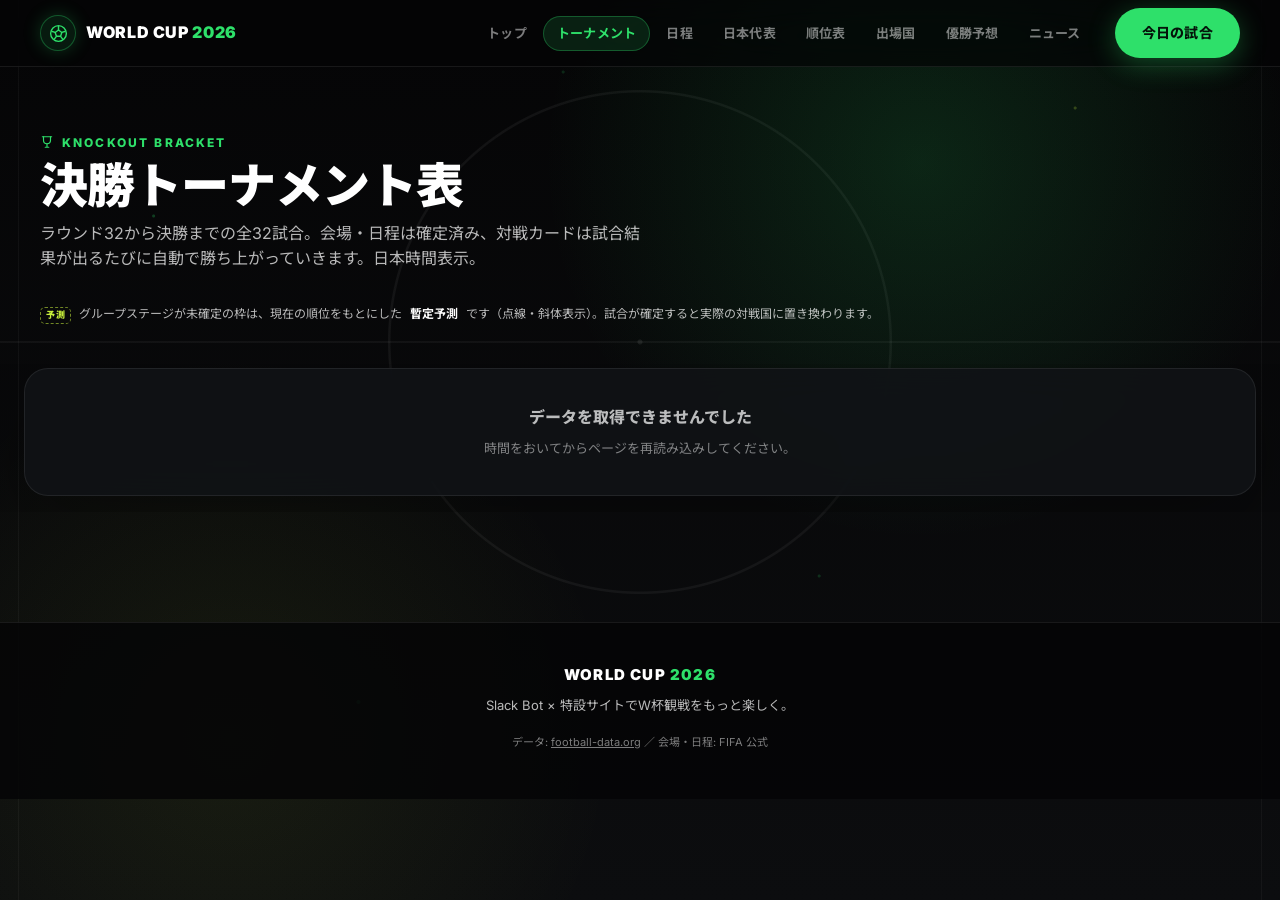
==== commit f537c216: "feat(site): 現在のグループ順位からベスト32を暫定予測して表示 - bracket.json の R32 スロットに構造化フィールド(group/rank/groups)を追加 - bra" ====
--- a/site/bracket.html
+++ b/site/bracket.html
@@ -11,6 +11,7 @@
     <link rel="stylesheet" href="https://fonts.googleapis.com/css2?family=Inter:wght@400;700;900&family=Noto+Sans+JP:wght@400;700;900&display=swap">
     <link rel="stylesheet" href="assets/style.css">
     <script src="assets/app.js" defer></script>
+    <script src="assets/standings.js" defer></script>
     <script src="assets/bracket.js" defer></script>
   </head>
   <body data-page="bracket">
@@ -49,6 +50,11 @@
         <h1 class="page-heading">決勝トーナメント表</h1>
         <p class="page-lead">ラウンド32から決勝までの全32試合。会場・日程は確定済み、対戦カードは試合結果が出るたびに自動で勝ち上がっていきます。日本時間表示。</p>
 
+        <p class="bracket-legend">
+          <span class="bracket-legend-chip">予測</span>
+          グループステージが未確定の枠は、現在の順位をもとにした<strong>暫定予測</strong>です（点線・斜体表示）。試合が確定すると実際の対戦国に置き換わります。
+        </p>
+
         <div id="bracket-rounds" class="bracket-rounds" role="tablist" aria-label="ラウンド選択"></div>
 
         <div id="bracket" class="bracket-scroll" aria-busy="true">
--- a/site/assets/style.css
+++ b/site/assets/style.css
@@ -3245,60 +3245,253 @@
 }
 
 .bracket-scroll {
+  /* コンテナ幅に縛られず画面幅いっぱいを使う (広い画面では全体が収まる) */
+  width: 100vw;
+  margin-left: calc(50% - 50vw);
+  padding: 4px 24px 16px;
   overflow-x: auto;
-  padding-bottom: 14px;
   -webkit-overflow-scrolling: touch;
-  scroll-snap-type: x proximity;
-}
-
-.bracket-track {
-  display: flex;
-  gap: 18px;
+}
+
+/* 左右対称ツリー: 32→16→8→4 が中央の決勝へ収束する */
+.bracket-tree {
+  --bk-col-w: 176px;
+  --bk-gap: 30px;
+  --bk-line: rgba(255, 255, 255, 0.22);
+  --bk-line-win: rgba(46, 224, 106, 0.55);
+  display: flex;
   align-items: stretch;
-  min-width: min-content;
-}
-
-.bracket-col {
-  flex: 0 0 248px;
-  width: 248px;
+  gap: var(--bk-gap);
+  width: max-content;
+  margin-inline: auto;
+  padding: 4px 0;
+}
+
+.bracket-half {
+  display: flex;
+  align-items: stretch;
+  gap: var(--bk-gap);
+}
+
+.bk-col {
+  flex: 0 0 var(--bk-col-w);
+  width: var(--bk-col-w);
   display: flex;
   flex-direction: column;
-  scroll-snap-align: start;
-}
-
-.bracket-col-head {
-  position: sticky;
-  top: var(--header-height);
-  z-index: 2;
-  display: flex;
-  align-items: baseline;
-  justify-content: space-between;
-  gap: 8px;
-  padding: 10px 4px;
-  margin-bottom: 6px;
-  background: linear-gradient(180deg, var(--bg-primary) 70%, transparent);
-}
-
-.bracket-col-title {
-  font-size: 15px;
+}
+
+.bk-col-head {
+  display: flex;
+  flex-direction: column;
+  align-items: center;
+  gap: 1px;
+  min-height: 40px;
+  padding: 4px 0 8px;
+  text-align: center;
+}
+
+.bk-col-title {
+  font-size: 13px;
   font-weight: 900;
   letter-spacing: 0.04em;
   color: var(--text-primary);
 }
 
-.bracket-col-date {
-  font-size: 11px;
+.bk-col-date {
+  font-size: 10px;
   font-weight: 700;
   color: var(--text-muted);
   white-space: nowrap;
 }
 
-.bracket-col-body {
+/* 各試合を等分スロットに入れる。列の高さは全列共通(stretch)なので、
+   16試合列のスロット2つ分の中央に8試合列のスロット1つが揃い、ツリー状に整列する。 */
+.bk-col-body {
   display: flex;
   flex-direction: column;
-  justify-content: space-around;
-  gap: 12px;
   flex: 1;
+}
+
+.bk-wrap {
+  flex: 1 1 0;
+  display: flex;
+  align-items: center;
+  justify-content: center;
+  position: relative;
+  padding: 6px 0;
+}
+
+.bk-wrap > .bracket-match {
+  width: 100%;
+}
+
+/* --- コネクタ線 (ペアを次ラウンドへ繋ぐ) --- */
+/* 左半分: 線は右側へ伸びる */
+.side-left .bk-col--pair .bk-wrap::after {
+  content: "";
+  position: absolute;
+  top: 50%;
+  right: calc(var(--bk-gap) * -1);
+  width: var(--bk-gap);
+  height: 2px;
+  background: var(--bk-line);
+}
+
+.side-left .bk-col--pair .bk-wrap:nth-child(odd)::before,
+.side-left .bk-col--pair .bk-wrap:nth-child(even)::before {
+  content: "";
+  position: absolute;
+  right: calc(var(--bk-gap) * -1);
+  width: 2px;
+  background: var(--bk-line);
+}
+
+.side-left .bk-col--pair .bk-wrap:nth-child(odd)::before {
+  top: 50%;
+  bottom: 0;
+}
+
+.side-left .bk-col--pair .bk-wrap:nth-child(even)::before {
+  top: 0;
+  bottom: 50%;
+}
+
+/* 準決勝(単独)から中央の決勝へ */
+.side-left .bk-col--semi .bk-wrap::after {
+  content: "";
+  position: absolute;
+  top: 50%;
+  right: calc(var(--bk-gap) * -1);
+  width: var(--bk-gap);
+  height: 2px;
+  background: var(--bk-line);
+}
+
+/* 右半分: 線は左側へ伸びる(ミラー) */
+.side-right .bk-col--pair .bk-wrap::after {
+  content: "";
+  position: absolute;
+  top: 50%;
+  left: calc(var(--bk-gap) * -1);
+  width: var(--bk-gap);
+  height: 2px;
+  background: var(--bk-line);
+}
+
+.side-right .bk-col--pair .bk-wrap:nth-child(odd)::before,
+.side-right .bk-col--pair .bk-wrap:nth-child(even)::before {
+  content: "";
+  position: absolute;
+  left: calc(var(--bk-gap) * -1);
+  width: 2px;
+  background: var(--bk-line);
+}
+
+.side-right .bk-col--pair .bk-wrap:nth-child(odd)::before {
+  top: 50%;
+  bottom: 0;
+}
+
+.side-right .bk-col--pair .bk-wrap:nth-child(even)::before {
+  top: 0;
+  bottom: 50%;
+}
+
+.side-right .bk-col--semi .bk-wrap::after {
+  content: "";
+  position: absolute;
+  top: 50%;
+  left: calc(var(--bk-gap) * -1);
+  width: var(--bk-gap);
+  height: 2px;
+  background: var(--bk-line);
+}
+
+/* --- 中央: 優勝者 + 決勝 + 3位決定戦 --- */
+.bracket-center {
+  flex: 0 0 calc(var(--bk-col-w) + 24px);
+  width: calc(var(--bk-col-w) + 24px);
+  display: flex;
+  flex-direction: column;
+  justify-content: center;
+  align-items: stretch;
+  position: relative;
+  gap: 14px;
+}
+
+.bk-champion {
+  position: absolute;
+  top: 0;
+  left: 0;
+  right: 0;
+  display: flex;
+  flex-direction: column;
+  align-items: center;
+  gap: 3px;
+  min-height: 30px;
+}
+
+.bk-champion.is-set {
+  padding: 12px;
+  border-radius: 16px;
+  border: 1px solid var(--accent-gold, #e6c76a);
+  background: radial-gradient(120% 140% at 50% 0%, rgba(230, 199, 106, 0.18), transparent 70%);
+}
+
+.bk-trophy svg {
+  width: 26px;
+  height: 26px;
+  color: var(--accent-gold, #e6c76a);
+}
+
+.bk-champion-label {
+  font-size: 10px;
+  font-weight: 900;
+  letter-spacing: 0.12em;
+  color: var(--accent-gold, #e6c76a);
+}
+
+.bk-champion-name {
+  font-size: 14px;
+  font-weight: 900;
+  color: var(--text-primary);
+}
+
+.bk-final-block {
+  display: flex;
+  flex-direction: column;
+  align-items: stretch;
+  gap: 6px;
+}
+
+.bk-final-tag {
+  text-align: center;
+  font-size: 12px;
+  font-weight: 900;
+  letter-spacing: 0.1em;
+  color: var(--accent-lime);
+}
+
+.bk-final-block .bracket-match {
+  border-color: var(--accent-lime);
+  box-shadow: 0 0 0 1px rgba(200, 240, 60, 0.25), 0 12px 32px rgba(0, 0, 0, 0.4);
+}
+
+.bk-third {
+  position: absolute;
+  left: 0;
+  right: 0;
+  bottom: 0;
+}
+
+.bk-third-label {
+  display: block;
+  text-align: center;
+  font-size: 10px;
+  font-weight: 900;
+  letter-spacing: 0.06em;
+  color: var(--accent-gold, #e6c76a);
+  margin-bottom: 6px;
 }
 
 .bracket-match {
@@ -3449,29 +3642,18 @@
   color: var(--text-muted);
 }
 
-.bracket-third {
-  margin-top: 18px;
-  padding-top: 16px;
-  border-top: 1px dashed var(--border-subtle);
-}
-
-.bracket-third-label {
-  display: block;
-  font-size: 11px;
-  font-weight: 900;
-  letter-spacing: 0.05em;
-  color: var(--accent-gold, #e6c76a);
-  margin-bottom: 8px;
-}
-
-@media (max-width: 720px) {
-  .bracket-col {
-    flex-basis: 78vw;
-    width: 78vw;
-    max-width: 320px;
+/* 勝者は緑、敗退側は薄く */
+.bracket-match.is-finished .bracket-side:not(.is-winner) {
+  opacity: 0.6;
+}
+
+@media (max-width: 760px) {
+  .bracket-tree {
+    --bk-col-w: 156px;
+    --bk-gap: 22px;
   }
-  .bracket-col-body {
-    justify-content: flex-start;
+  .bracket-match {
+    padding: 9px 10px;
   }
 }
 
@@ -3547,3 +3729,50 @@
     justify-content: center;
   }
 }
+
+/* 予測(暫定)枠 */
+.bracket-legend {
+  display: flex;
+  align-items: baseline;
+  gap: 8px;
+  flex-wrap: wrap;
+  margin: 14px 0 4px;
+  font-size: 12px;
+  line-height: 1.6;
+  color: var(--text-secondary);
+}
+
+.bracket-legend strong {
+  color: var(--text-primary);
+}
+
+.bracket-legend-chip,
+.bracket-proj-tag {
+  flex: 0 0 auto;
+  font-size: 9px;
+  font-weight: 900;
+  letter-spacing: 0.08em;
+  color: var(--accent-lime);
+  border: 1px dashed rgba(200, 240, 60, 0.55);
+  border-radius: 5px;
+  padding: 1px 5px;
+  line-height: 1.4;
+}
+
+.bracket-side.is-proj {
+  background: rgba(200, 240, 60, 0.06);
+}
+
+.bracket-side.is-proj .bracket-flag {
+  opacity: 0.85;
+}
+
+.bracket-side.is-proj .bracket-team {
+  font-style: italic;
+  font-weight: 700;
+  color: var(--text-secondary);
+}
+
+.bracket-side.is-proj .bracket-proj-tag {
+  margin-left: auto;
+}
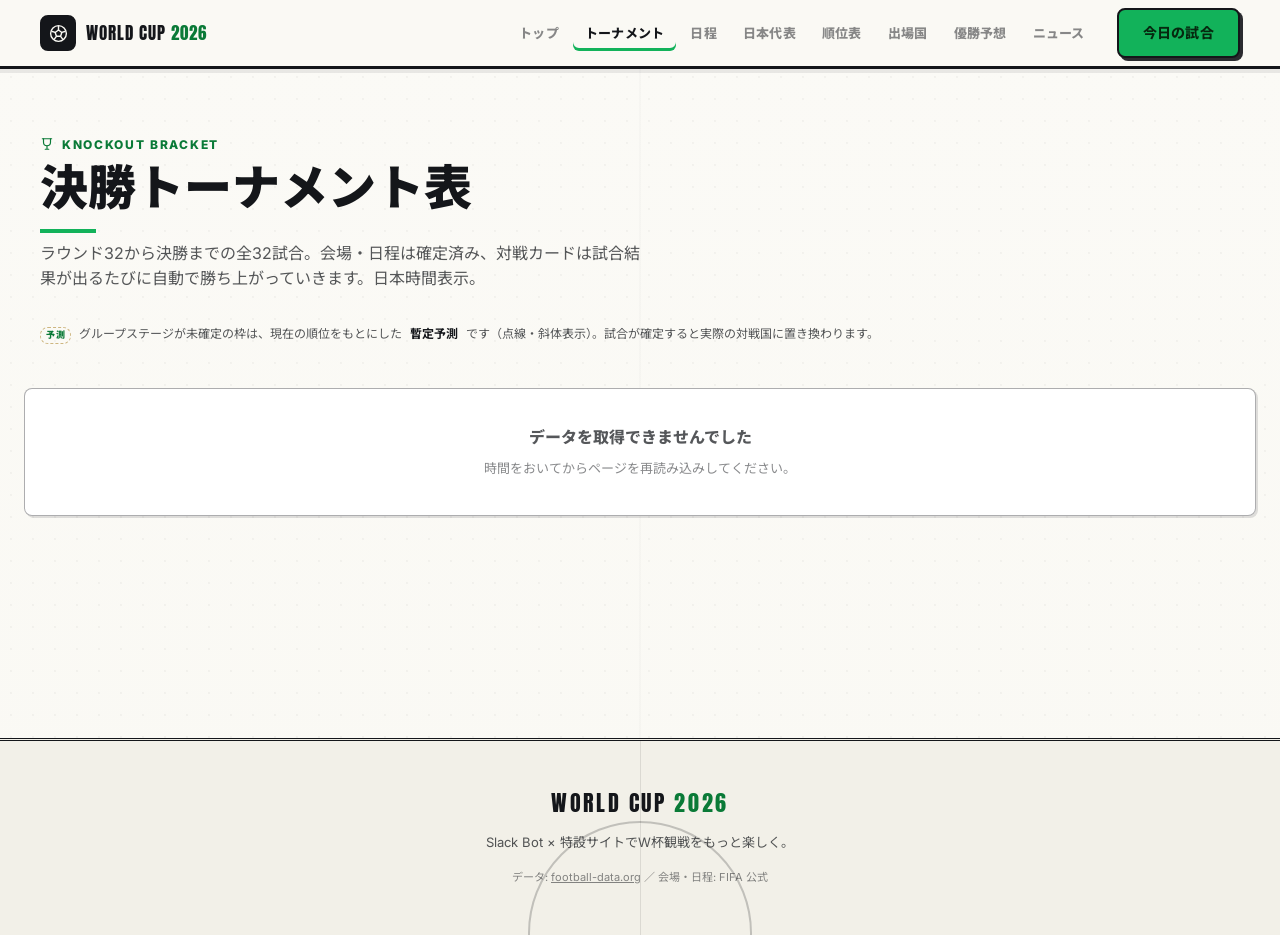
==== commit d486388e: "feat(site): 特設サイトを「試合日程新聞」デザインへ全面刷新 - 白い紙面 × インク黒 × ピッチ緑1色のスポーツ新聞スタイルに再設計 (全9ページ) - トップを新聞一面として再構成 (" ====
--- a/site/bracket.html
+++ b/site/bracket.html
@@ -3,12 +3,13 @@
   <head>
     <meta charset="utf-8">
     <meta name="viewport" content="width=device-width, initial-scale=1">
-    <meta name="theme-color" content="#050506">
+    <meta name="theme-color" content="#faf9f4">
+    <link rel="icon" href="data:image/svg+xml,<svg xmlns=%22http://www.w3.org/2000/svg%22 viewBox=%220 0 100 100%22><text y=%22.9em%22 font-size=%2290%22>🏆</text></svg>">
     <meta name="description" content="W杯2026 決勝トーナメント表。ラウンド32から決勝までの組み合わせ・会場・日程を日本時間で。試合結果が出るたびに勝ち上がりを自動更新。">
     <title>決勝トーナメント表 | WORLD CUP 2026</title>
     <link rel="preconnect" href="https://fonts.googleapis.com">
     <link rel="preconnect" href="https://fonts.gstatic.com" crossorigin>
-    <link rel="stylesheet" href="https://fonts.googleapis.com/css2?family=Inter:wght@400;700;900&family=Noto+Sans+JP:wght@400;700;900&display=swap">
+    <link rel="stylesheet" href="https://fonts.googleapis.com/css2?family=Anton&family=Inter:wght@400;700;900&family=Noto+Sans+JP:wght@400;700;900&display=swap">
     <link rel="stylesheet" href="assets/style.css">
     <script src="assets/app.js" defer></script>
     <script src="assets/standings.js" defer></script>
--- a/site/assets/style.css
+++ b/site/assets/style.css
@@ -1,31 +1,54 @@
 /* ==========================================================================
-   WORLD CUP 2026 — 特設サイト v2
-   スポーツ配信サービス × サッカー中継UI × 社内企画サイト
+   WORLD CUP 2026 — 特設サイト v4 "MATCHDAY PAPER"
+   スポーツ新聞の一面 × ミヤマ式 (紙白 + インク黒 + ピッチ緑1色 / タイポ主役)
    ========================================================================== */
 
 /* --- 1. Design tokens ----------------------------------------------------- */
 :root {
-  color-scheme: dark;
-
-  --bg-primary: #050506;
-  --bg-secondary: #0c0d0f;
-  --bg-card: #111317;
-  --bg-card-hover: #16191f;
-
-  --text-primary: #ffffff;
-  --text-secondary: rgba(255, 255, 255, 0.72);
-  --text-muted: rgba(255, 255, 255, 0.48);
-
-  --accent-green: #2ee06a;
-  --accent-lime: #c8f03c;
-  --accent-yellow: #d7ff00;
-
-  --border-subtle: rgba(255, 255, 255, 0.08);
-  --border-green: rgba(46, 224, 106, 0.42);
-
-  --live-red: #ff3b5c;
-
-  --radius-card: 24px;
+  color-scheme: light;
+
+  /* 紙とインク */
+  --paper: #faf9f4;
+  --paper-2: #f2f0e8;
+  --ink: #14161a;
+
+  --bg-primary: var(--paper);
+  --bg-secondary: var(--paper-2);
+  --bg-card: #ffffff;
+  --bg-card-hover: #f3f6f1;
+
+  --text-primary: #14161a;
+  --text-secondary: rgba(20, 22, 26, 0.72);
+  --text-muted: rgba(20, 22, 26, 0.5);
+
+  /* アクセントはピッチ緑1色 (文字用は濃く、面用は鮮やかに) */
+  --accent-green: #0a7a37;
+  --green-vivid: #12b25a;
+  --green-marker: #c5efd2;
+
+  /* 意味を持つ色だけ残す (LIVE=赤 / 優勝=金 / 日本代表=藍) */
+  --live-red: #d93025;
+  --trophy-gold: #a87f1f;
+  --accent-gold: #a87f1f;
+  --samurai-blue: #234fa5;
+
+  /* 旧トークン互換 (ページ固有層が参照) — 役割を新パレットに割当 */
+  --accent-lime: #0a7a37;
+  --accent-yellow: #0a7a37;
+  --accent-cyan: #14161a;
+  --accent-blue: #234fa5;
+  --accent-rose: #d93025;
+  --host-red: #b3403a;
+  --host-green: #0a7a37;
+  --host-blue: #2b4c7e;
+
+  --border-subtle: rgba(20, 22, 26, 0.16);
+  --border-ink: #14161a;
+  --border-green: rgba(10, 122, 55, 0.45);
+
+  --grad-band: linear-gradient(90deg, var(--green-vivid), var(--green-vivid));
+
+  --radius-card: 8px;
   --radius-pill: 999px;
   --header-height: 64px;
   --font-base:
@@ -36,6 +59,115 @@
     BlinkMacSystemFont,
     "Segoe UI",
     sans-serif;
+  --font-display: "Anton", Inter, "Noto Sans JP", sans-serif;
+
+  /* 新聞の活版的な固い影 */
+  --shadow-press: 4px 4px 0 rgba(20, 22, 26, 0.9);
+  --shadow-press-sm: 3px 3px 0 rgba(20, 22, 26, 0.9);
+}
+
+/* --- 1b. Web BENTO parts (紙面トーンに改変) --------------------------------- */
+
+/* 区切り線: 新聞の二重罫 */
+.rule-double {
+  height: 7px;
+  border: none;
+  margin: 0;
+  border-top: 3px solid var(--ink);
+  border-bottom: 1px solid var(--ink);
+}
+
+/* 区切り線: テキスト入り */
+.bnto-hr-label {
+  display: flex;
+  align-items: center;
+  gap: 16px;
+  color: var(--text-muted);
+  font-size: 11px;
+  font-weight: 800;
+  letter-spacing: 0.24em;
+  text-transform: uppercase;
+  white-space: nowrap;
+}
+
+.bnto-hr-label::before,
+.bnto-hr-label::after {
+  content: "";
+  flex: 1;
+  height: 1px;
+  background: rgba(20, 22, 26, 0.3);
+}
+
+.bnto-hr-gradient {
+  height: 1px;
+  border: none;
+  margin: clamp(48px, 7vw, 72px) auto 0;
+  max-width: 1200px;
+  background: rgba(20, 22, 26, 0.25);
+}
+
+/* マーカー (見出しの一部を緑で塗る) */
+.marker {
+  background: linear-gradient(transparent 58%, var(--green-marker) 58%);
+}
+
+/* 背景パターン: 紙の網点 */
+.bnto-bg-dots {
+  background-image: radial-gradient(rgba(20, 22, 26, 0.05) 1px, transparent 1px);
+  background-size: 18px 18px;
+}
+
+.bnto-bg-stripes {
+  background-image: repeating-linear-gradient(
+    45deg,
+    rgba(20, 22, 26, 0.03) 0 10px,
+    transparent 10px 24px
+  );
+}
+
+/* ボタン: 活版プッシュ (固い影が沈む) */
+.bnto-btn-3d {
+  box-shadow: var(--shadow-press);
+  transition: transform 0.12s ease, box-shadow 0.12s ease, background-color 0.18s ease;
+}
+
+.bnto-btn-3d:hover,
+.bnto-btn-3d:focus-visible {
+  transform: translate(-1px, -1px);
+  box-shadow: 5px 5px 0 rgba(20, 22, 26, 0.9);
+}
+
+.bnto-btn-3d:active {
+  transform: translate(4px, 4px);
+  box-shadow: 0 0 0 rgba(20, 22, 26, 0.9);
+}
+
+/* ボタン: 矢印スライド */
+.bnto-btn-arrow svg {
+  transition: transform 0.2s ease;
+}
+
+.bnto-btn-arrow:hover svg,
+.bnto-btn-arrow:focus-visible svg {
+  transform: translateX(4px);
+}
+
+/* カード: 切り取りクーポン (破線 + 丸穴) */
+.bnto-card-coupon {
+  position: relative;
+  border: 2px dashed var(--ink);
+  border-radius: 8px;
+  background: #fff;
+}
+
+/* ホバー: 紙が浮く */
+.bnto-hov-lift {
+  transition: transform 0.22s ease, box-shadow 0.22s ease, border-color 0.22s ease;
+}
+
+.bnto-hov-lift:hover {
+  transform: translate(-2px, -2px);
+  box-shadow: var(--shadow-press-sm);
 }
 
 /* --- 2. Base -------------------------------------------------------------- */
@@ -44,7 +176,7 @@
 }
 
 html {
-  background: var(--bg-primary);
+  background: var(--paper);
   color: var(--text-primary);
   font-family: var(--font-base);
   line-height: 1.6;
@@ -59,69 +191,18 @@
   overflow-x: hidden;
 }
 
-/* グロー + ピッチライン背景 (固定1レイヤー) */
+/* 紙面の質感: ごく薄い網点 + 中央の折り目 */
 body::before {
   content: "";
   position: fixed;
   inset: 0;
   pointer-events: none;
   background:
-    /* ネオングロー */
-    radial-gradient(circle at 72% 18%, rgba(46, 224, 106, 0.14), transparent 32%),
-    radial-gradient(circle at 18% 82%, rgba(200, 240, 60, 0.07), transparent 30%),
-    /* センターサークル */
-    radial-gradient(
-      circle at 50% 38%,
-      transparent calc(min(36vw, 250px) - 1px),
-      rgba(255, 255, 255, 0.05) min(36vw, 250px),
-      rgba(255, 255, 255, 0.05) calc(min(36vw, 250px) + 1.5px),
-      transparent calc(min(36vw, 250px) + 2.5px)
-    ),
-    /* センタースポット */
-    radial-gradient(
-      circle at 50% 38%,
-      rgba(255, 255, 255, 0.08) 0 2px,
-      transparent 3px
-    ),
-    /* ハーフウェーライン */
-    linear-gradient(
-      to bottom,
-      transparent calc(38% - 1px),
-      rgba(255, 255, 255, 0.045) calc(38% - 1px),
-      rgba(255, 255, 255, 0.045) calc(38% + 1px),
-      transparent calc(38% + 1px)
-    ),
-    /* タッチライン (ゴールエリア風の直線) */
-    linear-gradient(
-      to right,
-      transparent 18px,
-      rgba(255, 255, 255, 0.04) 18px,
-      rgba(255, 255, 255, 0.04) calc(18px + 1.5px),
-      transparent calc(18px + 1.5px),
-      transparent calc(100% - 18px - 1.5px),
-      rgba(255, 255, 255, 0.04) calc(100% - 18px - 1.5px),
-      rgba(255, 255, 255, 0.04) calc(100% - 18px),
-      transparent calc(100% - 18px)
-    ),
-    linear-gradient(180deg, #050506 0%, #0c0d0f 100%);
+    radial-gradient(rgba(20, 22, 26, 0.035) 1px, transparent 1px),
+    linear-gradient(90deg, transparent calc(50% - 1px), rgba(20, 22, 26, 0.04) 50%, transparent calc(50% + 1px)),
+    linear-gradient(180deg, #fbfaf6 0%, var(--paper) 100%);
+  background-size: 22px 22px, auto, auto;
   z-index: -2;
-}
-
-/* ネオングリーンのパーティクル (微細な光の粒) */
-body::after {
-  content: "";
-  position: fixed;
-  inset: 0;
-  pointer-events: none;
-  background:
-    radial-gradient(circle at 12% 24%, rgba(46, 224, 106, 0.5) 0 1px, transparent 2px),
-    radial-gradient(circle at 84% 12%, rgba(200, 240, 60, 0.45) 0 1px, transparent 2px),
-    radial-gradient(circle at 64% 64%, rgba(46, 224, 106, 0.35) 0 1px, transparent 2px),
-    radial-gradient(circle at 28% 78%, rgba(46, 224, 106, 0.4) 0 1.5px, transparent 2.5px),
-    radial-gradient(circle at 92% 52%, rgba(215, 255, 0, 0.3) 0 1px, transparent 2px),
-    radial-gradient(circle at 44% 8%, rgba(46, 224, 106, 0.3) 0 1px, transparent 2px);
-  opacity: 0.5;
-  z-index: -1;
 }
 
 a {
@@ -154,15 +235,16 @@
   margin-inline: auto;
 }
 
-/* --- 3. Sticky Header ------------------------------------------------------ */
+/* --- 3. マストヘッド (Sticky Header) ---------------------------------------- */
 .site-header {
   position: sticky;
   top: 0;
   z-index: 50;
-  background: rgba(5, 5, 6, 0.72);
-  -webkit-backdrop-filter: blur(18px) saturate(150%);
-  backdrop-filter: blur(18px) saturate(150%);
-  border-bottom: 1px solid var(--border-subtle);
+  background: rgba(250, 249, 244, 0.92);
+  -webkit-backdrop-filter: blur(14px);
+  backdrop-filter: blur(14px);
+  border-bottom: 3px solid var(--ink);
+  box-shadow: 0 4px 0 rgba(20, 22, 26, 0.08);
 }
 
 .header-inner {
@@ -186,11 +268,10 @@
   place-items: center;
   width: 36px;
   height: 36px;
-  border-radius: 50%;
-  color: var(--accent-green);
-  background: rgba(46, 224, 106, 0.1);
-  border: 1px solid rgba(46, 224, 106, 0.32);
-  box-shadow: 0 0 18px rgba(46, 224, 106, 0.22);
+  border-radius: 8px;
+  color: var(--paper);
+  background: var(--ink);
+  border: 2px solid var(--ink);
 }
 
 .brand-mark svg {
@@ -200,11 +281,13 @@
 
 .brand-title {
   margin: 0;
-  font-size: 16px;
-  font-weight: 900;
-  letter-spacing: 0.04em;
+  font-family: var(--font-display);
+  font-weight: 400;
+  font-size: 17px;
+  letter-spacing: 0.06em;
   text-transform: uppercase;
   white-space: nowrap;
+  color: var(--ink);
 }
 
 .brand-title em {
@@ -221,16 +304,15 @@
   overflow-x: auto;
   margin-inline: -4px;
   padding: 2px 4px 8px;
-  -webkit-overflow-scrolling: touch;
 }
 
 .main-nav a {
   flex: 0 0 auto;
-  padding: 7px 14px;
-  border-radius: var(--radius-pill);
+  padding: 7px 12px;
+  border-radius: 6px;
   color: var(--text-muted);
   font-size: 13px;
-  font-weight: 700;
+  font-weight: 800;
   letter-spacing: 0.02em;
   text-decoration: none;
   white-space: nowrap;
@@ -239,14 +321,13 @@
 
 .main-nav a:hover,
 .main-nav a:focus-visible {
-  color: var(--accent-green);
-  background: rgba(46, 224, 106, 0.08);
+  color: var(--ink);
+  background: rgba(20, 22, 26, 0.06);
 }
 
 .main-nav a[aria-current="page"] {
-  color: var(--accent-green);
-  background: rgba(46, 224, 106, 0.12);
-  box-shadow: inset 0 0 0 1px rgba(46, 224, 106, 0.3);
+  color: var(--ink);
+  box-shadow: inset 0 -3px 0 var(--green-vivid);
 }
 
 .header-cta {
@@ -271,9 +352,11 @@
 
 /* --- 4. 共通コンポーネント -------------------------------------------------- */
 
-/* SectionHeader */
+/* SectionHeader: 新聞の欄見出し (太罫 + 見出し) */
 .section-header {
-  margin-bottom: 28px;
+  margin-bottom: 26px;
+  padding-top: 14px;
+  border-top: 3px solid var(--ink);
 }
 
 .section-header-row {
@@ -288,25 +371,46 @@
   display: inline-flex;
   align-items: center;
   gap: 7px;
-  margin: 0 0 6px;
+  margin: 0 0 8px;
   color: var(--accent-green);
-  font-size: 12px;
-  font-weight: 800;
-  letter-spacing: 0.18em;
+  font-size: 11px;
+  font-weight: 800;
+  letter-spacing: 0.14em;
   text-transform: uppercase;
 }
 
 .sh-eyebrow svg {
-  width: 14px;
-  height: 14px;
+  width: 13px;
+  height: 13px;
 }
 
 .sh-title {
   margin: 0;
-  font-size: clamp(22px, 4vw, 30px);
+  font-size: clamp(23px, 4vw, 32px);
   font-weight: 900;
-  letter-spacing: -0.01em;
+  letter-spacing: 0;
   line-height: 1.25;
+  color: var(--ink);
+}
+
+/* 2言語見出し (EN ディスプレイ + JA サブ) */
+.sh-title .sh-en {
+  display: block;
+  font-family: var(--font-display);
+  font-weight: 400;
+  font-size: clamp(28px, 4.8vw, 46px);
+  letter-spacing: 0.04em;
+  line-height: 1.05;
+  text-transform: uppercase;
+}
+
+.sh-title .sh-ja {
+  display: block;
+  margin-top: 7px;
+  color: var(--text-secondary);
+  font-size: 13px;
+  font-weight: 800;
+  letter-spacing: 0.02em;
 }
 
 .sh-desc {
@@ -317,37 +421,30 @@
 }
 
 .section-header::after {
-  content: "";
-  display: block;
-  width: 56px;
-  height: 2px;
-  margin-top: 16px;
-  border-radius: 2px;
-  background: linear-gradient(90deg, var(--accent-green), transparent);
+  content: none;
 }
 
 .sh-cta {
   flex: 0 0 auto;
 }
 
-/* GlassCard */
+/* GlassCard → 紙面カード */
 .glass-card {
-  background: rgba(17, 19, 23, 0.86);
-  border: 1px solid var(--border-subtle);
+  background: var(--bg-card);
+  border: 1px solid rgba(20, 22, 26, 0.35);
   border-radius: var(--radius-card);
-  box-shadow: 0 24px 80px rgba(0, 0, 0, 0.32);
-  -webkit-backdrop-filter: blur(16px);
-  backdrop-filter: blur(16px);
+  box-shadow: 2px 2px 0 rgba(20, 22, 26, 0.12);
   transition:
     transform 0.2s ease,
     border-color 0.2s ease,
-    background 0.2s ease;
+    background 0.2s ease,
+    box-shadow 0.2s ease;
 }
 
 .glass-card:hover {
-  transform: translateY(-3px);
-  background: rgba(22, 25, 31, 0.92);
-  border-color: rgba(46, 224, 106, 0.36);
+  transform: translate(-1px, -1px);
+  border-color: var(--ink);
+  box-shadow: var(--shadow-press-sm);
 }
 
 /* PillBadge */
@@ -356,21 +453,21 @@
   align-items: center;
   gap: 5px;
   padding: 3px 10px;
-  border-radius: var(--radius-pill);
+  border-radius: 6px;
   font-size: 10px;
   font-weight: 800;
   letter-spacing: 0.1em;
   text-transform: uppercase;
   white-space: nowrap;
-  border: 1px solid var(--border-subtle);
+  border: 1.5px solid rgba(20, 22, 26, 0.4);
   color: var(--text-secondary);
-  background: rgba(255, 255, 255, 0.04);
+  background: #fff;
 }
 
 .pill-live {
   color: #fff;
-  background: rgba(255, 59, 92, 0.16);
-  border-color: rgba(255, 59, 92, 0.5);
+  background: var(--live-red);
+  border-color: var(--live-red);
 }
 
 .pill-live::before {
@@ -378,51 +475,50 @@
   width: 6px;
   height: 6px;
   border-radius: 50%;
-  background: var(--live-red);
-  animation: live-blink 1.4s ease-in-out infinite;
+  background: #fff;
+  animation: live-pulse 1.6s ease-out infinite;
 }
 
 .pill-next,
 .pill-today {
   color: var(--accent-green);
-  background: rgba(46, 224, 106, 0.1);
-  border-color: rgba(46, 224, 106, 0.32);
+  background: rgba(18, 178, 90, 0.1);
+  border-color: var(--border-green);
 }
 
 .pill-finished {
   color: var(--text-muted);
-  background: rgba(255, 255, 255, 0.04);
 }
 
 .pill-japan {
-  color: var(--accent-lime);
-  background: rgba(200, 240, 60, 0.1);
-  border-color: rgba(200, 240, 60, 0.38);
+  color: #fff;
+  background: var(--samurai-blue);
+  border-color: var(--samurai-blue);
 }
 
 .pill-stage {
   color: var(--text-secondary);
 }
 
-/* NeonButton */
+/* NeonButton → 活版ボタン */
 .neon-btn {
   display: inline-flex;
   align-items: center;
   justify-content: center;
   gap: 8px;
-  padding: 13px 26px;
-  border: 1px solid transparent;
-  border-radius: var(--radius-pill);
+  padding: 12px 24px;
+  border: 2px solid var(--ink);
+  border-radius: 8px;
   font-size: 14px;
   font-weight: 800;
   letter-spacing: 0.02em;
   text-decoration: none;
   cursor: pointer;
   transition:
-    filter 0.18s ease,
-    transform 0.18s ease,
-    box-shadow 0.18s ease,
-    background-color 0.18s ease;
+    transform 0.14s ease,
+    box-shadow 0.14s ease,
+    background-color 0.18s ease,
+    color 0.18s ease;
 }
 
 .neon-btn svg {
@@ -431,28 +527,38 @@
 }
 
 .neon-btn-primary {
-  background: var(--accent-green);
-  color: #04140a;
-  box-shadow: 0 6px 28px rgba(46, 224, 106, 0.32);
+  background: var(--green-vivid);
+  color: #06290f;
+  box-shadow: var(--shadow-press-sm);
 }
 
 .neon-btn-primary:hover,
 .neon-btn-primary:focus-visible {
-  filter: brightness(1.1);
-  transform: translateY(-1px);
-  box-shadow: 0 8px 34px rgba(46, 224, 106, 0.45);
+  transform: translate(-1px, -1px);
+  box-shadow: 4px 4px 0 rgba(20, 22, 26, 0.9);
+}
+
+.neon-btn-primary:active {
+  transform: translate(3px, 3px);
+  box-shadow: 0 0 0 rgba(20, 22, 26, 0.9);
 }
 
 .neon-btn-secondary {
-  background: rgba(46, 224, 106, 0.06);
-  color: var(--accent-green);
-  border-color: rgba(46, 224, 106, 0.45);
+  background: #fff;
+  color: var(--ink);
+  box-shadow: var(--shadow-press-sm);
 }
 
 .neon-btn-secondary:hover,
 .neon-btn-secondary:focus-visible {
-  background: rgba(46, 224, 106, 0.14);
-  transform: translateY(-1px);
+  background: var(--bg-card-hover);
+  transform: translate(-1px, -1px);
+  box-shadow: 4px 4px 0 rgba(20, 22, 26, 0.9);
+}
+
+.neon-btn-secondary:active {
+  transform: translate(3px, 3px);
+  box-shadow: 0 0 0 rgba(20, 22, 26, 0.9);
 }
 
 /* Skeleton loading */
@@ -460,7 +566,7 @@
   position: relative;
   overflow: hidden;
   border-radius: 8px;
-  background: rgba(255, 255, 255, 0.06);
+  background: rgba(20, 22, 26, 0.08);
 }
 
 .skeleton::after {
@@ -470,7 +576,7 @@
   background: linear-gradient(
     90deg,
     transparent,
-    rgba(255, 255, 255, 0.07),
+    rgba(255, 255, 255, 0.65),
     transparent
   );
   transform: translateX(-100%);
@@ -519,6 +625,7 @@
 
 .empty-state:hover {
   transform: none;
+  box-shadow: 2px 2px 0 rgba(20, 22, 26, 0.12);
 }
 
 .empty-state-title {
@@ -546,86 +653,165 @@
   transform: none;
 }
 
-/* --- 5. Hero ---------------------------------------------------------------- */
+@keyframes live-pulse {
+  0% {
+    box-shadow: 0 0 0 0 rgba(255, 255, 255, 0.6);
+  }
+  70% {
+    box-shadow: 0 0 0 6px transparent;
+  }
+  100% {
+    box-shadow: 0 0 0 0 transparent;
+  }
+}
+
+/* --- 5. 一面 (Hero) ----------------------------------------------------------- */
 .hero {
   position: relative;
-  padding: clamp(48px, 8vw, 96px) 0 clamp(36px, 5vw, 64px);
+  isolation: isolate;
+  padding: clamp(36px, 5vw, 64px) 0 clamp(44px, 6vw, 72px);
   overflow: hidden;
+  border-bottom: 3px double var(--ink);
+}
+
+/* 巨大アウトライン 26 (紙面のすかし) */
+.hero::after {
+  content: "26";
+  position: absolute;
+  right: -0.08em;
+  bottom: -0.18em;
+  z-index: -1;
+  color: transparent;
+  -webkit-text-stroke: 1.5px rgba(20, 22, 26, 0.08);
+  font-family: var(--font-display);
+  font-size: clamp(200px, 34vw, 460px);
+  font-weight: 400;
+  line-height: 1;
+  pointer-events: none;
 }
 
 .hero-inner {
   display: grid;
-  gap: 40px;
-  align-items: center;
-}
-
-.hero-eyebrow {
-  display: inline-flex;
-  align-items: center;
-  gap: 8px;
+  gap: clamp(32px, 5vw, 56px);
+  align-items: start;
+}
+
+/* 一面の日付行 */
+.hero-dateline {
+  display: flex;
+  flex-wrap: wrap;
+  align-items: center;
+  gap: 8px 18px;
   margin: 0 0 18px;
-  padding: 6px 14px;
-  border: 1px solid rgba(46, 224, 106, 0.32);
-  border-radius: var(--radius-pill);
+  padding-bottom: 12px;
+  border-bottom: 1px solid rgba(20, 22, 26, 0.3);
+  color: var(--text-muted);
+  font-size: 11px;
+  font-weight: 800;
+  letter-spacing: 0.14em;
+  text-transform: uppercase;
+}
+
+.hero-dateline strong {
   color: var(--accent-green);
-  background: rgba(46, 224, 106, 0.07);
-  font-size: 11px;
-  font-weight: 800;
-  letter-spacing: 0.2em;
-  text-transform: uppercase;
-}
-
-.hero-eyebrow svg {
-  width: 13px;
-  height: 13px;
 }
 
 .hero-title {
   margin: 0;
-  font-size: clamp(44px, 8.5vw, 88px);
   font-weight: 900;
-  letter-spacing: -0.03em;
-  line-height: 1.02;
+  letter-spacing: 0;
+  line-height: 0.98;
   text-transform: uppercase;
-}
-
+  color: var(--ink);
+}
+
+.hero-title-top {
+  display: block;
+  font-family: var(--font-display);
+  font-weight: 400;
+  font-size: clamp(44px, 7.6vw, 92px);
+  letter-spacing: 0.04em;
+  line-height: 1;
+}
+
+/* 26 は緑で、画面右へ食い込ませる (違和感) */
+.hero-num-row {
+  display: flex;
+  align-items: flex-end;
+  gap: clamp(10px, 2vw, 22px);
+}
+
+.hero-num {
+  font-family: var(--font-display);
+  font-weight: 400;
+  font-size: clamp(110px, 19vw, 210px);
+  line-height: 0.84;
+  color: var(--green-vivid);
+  letter-spacing: 0.01em;
+  text-shadow: 5px 5px 0 rgba(20, 22, 26, 0.9);
+}
+
+.hero-num-trophy {
+  flex: 0 0 auto;
+  width: clamp(52px, 7vw, 84px);
+  color: var(--ink);
+  margin-bottom: 6px;
+}
+
+.hero-num-trophy path {
+  stroke: currentColor;
+  stroke-width: 7;
+  stroke-linecap: round;
+  stroke-linejoin: round;
+}
+
+/* サブページ (japan.html) 用: 行内強調 */
 .hero-title .hero-year {
-  display: block;
-  color: var(--accent-green);
-  text-shadow: 0 0 42px rgba(46, 224, 106, 0.45);
+  display: inline-block;
+  color: var(--samurai-blue);
 }
 
 .hero-sub {
-  margin: 18px 0 0;
+  margin: 16px 0 0;
   color: var(--text-secondary);
   font-size: clamp(14px, 2vw, 16px);
   font-weight: 700;
-  letter-spacing: 0.08em;
 }
 
 .hero-catch {
-  margin: 14px 0 0;
-  font-size: clamp(19px, 3vw, 26px);
+  margin: 22px 0 0;
+  max-width: 26em;
+  font-size: clamp(18px, 2.6vw, 25px);
   font-weight: 900;
-  letter-spacing: 0.01em;
-  line-height: 1.4;
+  line-height: 1.55;
+  color: var(--ink);
 }
 
 .hero-desc {
-  margin: 14px 0 0;
-  max-width: 54ch;
+  margin: 12px 0 0;
+  max-width: 56ch;
   color: var(--text-secondary);
-  font-size: 14px;
+  font-size: 15px;
+}
+
+.hero-hosts {
+  display: flex;
+  flex-wrap: wrap;
+  gap: 8px 20px;
+  margin: 18px 0 0;
+  color: var(--text-secondary);
+  font-size: 13px;
+  font-weight: 800;
+  letter-spacing: 0.04em;
 }
 
 .hero-cta {
   display: flex;
   flex-wrap: wrap;
   gap: 14px;
-  margin-top: 30px;
-}
-
-/* スマホでは CTA を横幅いっぱいに */
+  margin-top: 26px;
+}
+
 @media (max-width: 559px) {
   .hero-cta .neon-btn,
   .prediction-cta .neon-btn {
@@ -634,54 +820,65 @@
   }
 }
 
-/* Hero 右側ビジュアル */
+/* 縦書きの耳 (違和感その2は入れない — 1カ所だけ) */
+.hero-ear {
+  position: absolute;
+  right: 14px;
+  top: clamp(24px, 4vw, 48px);
+  writing-mode: vertical-rl;
+  color: var(--text-muted);
+  font-size: 11px;
+  font-weight: 800;
+  letter-spacing: 0.3em;
+}
+
+@media (max-width: 900px) {
+  .hero-ear {
+    display: none;
+  }
+}
+
+/* --- 5b. 一面右カラム (日本戦BOX + 紙面インデックス) --------------------------- */
 .hero-side {
   display: grid;
-  gap: 20px;
-  justify-items: center;
-}
-
-.hero-visual {
+  gap: 16px;
+  align-content: start;
+  width: 100%;
+}
+
+.japan-box {
   position: relative;
-  width: min(74vw, 320px);
-  aspect-ratio: 1;
-  display: grid;
-  place-items: center;
-}
-
-.hero-visual::before {
-  content: "";
+  padding: 18px 20px 20px;
+  border: 3px solid var(--ink);
+  border-radius: 8px;
+  background: #fff;
+  box-shadow: var(--shadow-press);
+}
+
+.japan-box-label {
   position: absolute;
-  inset: 6%;
-  border-radius: 50%;
-  background: radial-gradient(
-    circle,
-    rgba(46, 224, 106, 0.2) 0%,
-    rgba(46, 224, 106, 0.05) 46%,
-    transparent 70%
-  );
-  animation: glow-breathe 5s ease-in-out infinite;
-}
-
-.hero-visual svg {
-  position: relative;
-  width: 100%;
-  height: 100%;
+  top: -13px;
+  left: 14px;
+  padding: 2px 12px;
+  border-radius: 6px;
+  background: var(--ink);
+  color: var(--paper);
+  font-size: 11px;
+  font-weight: 900;
+  letter-spacing: 0.14em;
 }
 
 .hero-mini-card {
-  width: 100%;
-  max-width: 340px;
-  padding: 18px 22px;
-  text-align: center;
+  padding: 10px 0 0;
+  text-align: left;
 }
 
 .hero-mini-label {
-  margin: 0 0 8px;
+  margin: 0 0 6px;
   color: var(--accent-green);
   font-size: 10px;
   font-weight: 800;
-  letter-spacing: 0.2em;
+  letter-spacing: 0.16em;
   text-transform: uppercase;
 }
 
@@ -689,6 +886,7 @@
   margin: 0;
   font-size: 17px;
   font-weight: 900;
+  color: var(--ink);
 }
 
 .hero-mini-kickoff {
@@ -698,61 +896,309 @@
   font-variant-numeric: tabular-nums;
 }
 
-@media (min-width: 920px) {
+.japan-box-note {
+  margin: 10px 0 0;
+  color: var(--text-muted);
+  font-size: 12px;
+}
+
+.japan-box .neon-btn {
+  margin-top: 14px;
+  width: 100%;
+  font-size: 13px;
+  padding: 10px 16px;
+}
+
+/* 紙面インデックス (目次) */
+.paper-index {
+  border: 1px solid rgba(20, 22, 26, 0.35);
+  border-radius: 8px;
+  background: #fff;
+  overflow: hidden;
+}
+
+.paper-index-title {
+  margin: 0;
+  padding: 10px 16px;
+  background: var(--ink);
+  color: var(--paper);
+  font-size: 11px;
+  font-weight: 900;
+  letter-spacing: 0.16em;
+  text-transform: uppercase;
+}
+
+.paper-index a {
+  display: flex;
+  align-items: baseline;
+  justify-content: space-between;
+  gap: 12px;
+  padding: 11px 16px;
+  border-top: 1px solid rgba(20, 22, 26, 0.14);
+  text-decoration: none;
+  font-size: 13.5px;
+  font-weight: 800;
+  color: var(--ink);
+  transition: background-color 0.15s ease, padding-left 0.15s ease;
+}
+
+.paper-index a:first-of-type {
+  border-top: none;
+}
+
+.paper-index a:hover,
+.paper-index a:focus-visible {
+  background: var(--bg-card-hover);
+  padding-left: 20px;
+}
+
+.paper-index a span {
+  color: var(--text-muted);
+  font-size: 10.5px;
+  font-weight: 800;
+  letter-spacing: 0.1em;
+  text-transform: uppercase;
+}
+
+@media (min-width: 960px) {
   .hero-inner {
-    grid-template-columns: minmax(0, 60fr) minmax(0, 40fr);
-  }
-}
-
-/* --- 6. Quick Stats ---------------------------------------------------------- */
+    grid-template-columns: minmax(0, 63fr) minmax(0, 37fr);
+  }
+}
+
+/* --- 5c. ティッカー (速報帯) --------------------------------------------------- */
+.hero-marquee {
+  position: relative;
+  overflow: hidden;
+  padding: 10px 0;
+  background: var(--ink);
+  color: var(--paper);
+}
+
+.marquee-track {
+  display: flex;
+  width: max-content;
+  animation: marquee-scroll 32s linear infinite;
+}
+
+.marquee-seq {
+  display: inline-flex;
+  align-items: center;
+  gap: 36px;
+  padding-right: 36px;
+  white-space: nowrap;
+  font-family: var(--font-display);
+  font-weight: 400;
+  font-size: 13.5px;
+  letter-spacing: 0.18em;
+  text-transform: uppercase;
+}
+
+.marquee-sep {
+  flex: 0 0 auto;
+  color: var(--green-vivid);
+}
+
+@keyframes marquee-scroll {
+  to {
+    transform: translateX(-50%);
+  }
+}
+
+/* --- 6. 大会データ欄 (Quick Stats — カードなし・罫線区切り) -------------------- */
 .quick-stats {
   display: grid;
   grid-template-columns: repeat(2, minmax(0, 1fr));
-  gap: 14px;
-  padding-bottom: 16px;
+  gap: 0;
+  margin-top: clamp(28px, 4vw, 44px);
+  border-top: 3px solid var(--ink);
+  border-bottom: 1px solid rgba(20, 22, 26, 0.35);
+}
+
+.js .quick-stats.reveal {
+  opacity: 1;
+  transform: none;
 }
 
 .stat-card {
   display: grid;
   gap: 2px;
-  padding: 20px 22px;
-  border-radius: 18px;
-}
-
-.stat-icon {
-  color: var(--accent-green);
-  margin-bottom: 8px;
-}
-
-.stat-icon svg {
-  width: 20px;
-  height: 20px;
+  align-content: start;
+  padding: 18px 20px 20px;
+  border-left: 1px solid rgba(20, 22, 26, 0.2);
+  background: transparent;
+  border-top: none;
+  border-right: none;
+  border-bottom: none;
+  border-radius: 0;
+  box-shadow: none;
+}
+
+.stat-card:hover {
+  transform: none;
+  box-shadow: none;
+}
+
+.stat-card:nth-child(odd) {
+  border-left: none;
+}
+
+.stat-card .stat-tag {
+  display: inline-flex;
+  align-items: center;
+  gap: 7px;
+  margin-bottom: 6px;
+  color: var(--text-muted);
+  font-size: 10px;
+  font-weight: 800;
+  letter-spacing: 0.14em;
+  text-transform: uppercase;
+}
+
+.stat-card .stat-tag i {
+  width: 7px;
+  height: 7px;
+  border-radius: 50%;
+  background: var(--live-red);
+  animation: live-pulse 1.6s ease-out infinite;
 }
 
 .stat-value {
-  font-size: clamp(26px, 4vw, 34px);
-  font-weight: 900;
-  letter-spacing: -0.01em;
-  line-height: 1.1;
-  color: var(--accent-lime);
+  font-family: var(--font-display);
+  font-weight: 400;
+  font-size: clamp(32px, 4.5vw, 44px);
+  letter-spacing: 0.02em;
+  line-height: 1.05;
+  color: var(--ink);
   font-variant-numeric: tabular-nums;
 }
 
 .stat-label {
   color: var(--text-secondary);
-  font-size: 13px;
+  font-size: 12.5px;
   font-weight: 700;
+  text-align: left;
 }
 
 @media (min-width: 720px) {
   .quick-stats {
     grid-template-columns: repeat(4, minmax(0, 1fr));
   }
+
+  .stat-card:nth-child(odd) {
+    border-left: 1px solid rgba(20, 22, 26, 0.2);
+  }
+
+  .stat-card:first-child {
+    border-left: none;
+    padding-left: 0;
+  }
+}
+
+/* --- 6b. 開催3カ国 (罫線カラム・色は緑数字だけ) -------------------------------- */
+.hosts-grid {
+  display: grid;
+  grid-template-columns: minmax(0, 1fr);
+  gap: 18px;
+}
+
+.host-card {
+  display: grid;
+  gap: 6px;
+  align-content: start;
+  padding: 16px 0 4px;
+  border-top: 2px solid var(--ink);
+  background: transparent;
+  border-left: none;
+  border-right: none;
+  border-bottom: none;
+  border-radius: 0;
+  box-shadow: none;
+}
+
+.host-card:hover {
+  transform: none;
+  box-shadow: none;
+}
+
+.host-card-head {
+  display: flex;
+  align-items: center;
+  gap: 12px;
+}
+
+.host-flag {
+  font-size: 30px;
+  line-height: 1;
+}
+
+.host-card-title {
+  margin: 0;
+  font-family: var(--font-display);
+  font-weight: 400;
+  font-size: 24px;
+  letter-spacing: 0.06em;
+  line-height: 1.1;
+  color: var(--ink);
+}
+
+.host-name-ja {
+  margin: 0;
+  color: var(--text-muted);
+  font-size: 12px;
+  font-weight: 700;
+}
+
+.host-final-pill {
+  margin-left: auto;
+  align-self: flex-start;
+}
+
+.host-stats {
+  display: flex;
+  gap: 24px;
+  margin: 10px 0 0;
+}
+
+.host-stats div {
+  display: grid;
+}
+
+.host-stats strong {
+  font-family: var(--font-display);
+  font-weight: 400;
+  font-size: 26px;
+  letter-spacing: 0.02em;
+  color: var(--accent-green);
+  font-variant-numeric: tabular-nums;
+  line-height: 1.2;
+}
+
+.host-stats span {
+  color: var(--text-muted);
+  font-size: 10px;
+  font-weight: 800;
+  letter-spacing: 0.12em;
+  text-transform: uppercase;
+}
+
+.host-cities {
+  margin: 10px 0 0;
+  color: var(--text-secondary);
+  font-size: 12.5px;
+  line-height: 1.7;
+}
+
+@media (min-width: 760px) {
+  .hosts-grid {
+    grid-template-columns: 1fr 1fr 1.45fr;
+    gap: 28px;
+  }
 }
 
 /* --- 7. Sections ------------------------------------------------------------- */
 .section {
-  margin-top: clamp(56px, 8vw, 88px);
+  margin-top: clamp(48px, 7vw, 76px);
 }
 
 main {
@@ -761,6 +1207,18 @@
 
 .page-top {
   padding-top: clamp(36px, 6vw, 64px);
+}
+
+.section-tight {
+  margin-top: clamp(24px, 4vw, 40px);
+}
+
+.join-divider {
+  margin-top: clamp(52px, 7.5vw, 84px);
+}
+
+.join-divider .bnto-hr-label {
+  margin: 0;
 }
 
 /* --- 8. 次の日本戦 (大型カード) ------------------------------------------------- */
@@ -877,7 +1335,7 @@
   padding: 12px 4px;
   border: 1px solid var(--border-subtle);
   border-radius: 14px;
-  background: rgba(5, 5, 6, 0.6);
+  background: #ffffff;
   text-align: center;
 }
 
@@ -886,7 +1344,7 @@
   font-size: clamp(24px, 4vw, 32px);
   font-weight: 900;
   font-variant-numeric: tabular-nums;
-  letter-spacing: -0.02em;
+  letter-spacing: 0;
   line-height: 1.1;
 }
 
@@ -925,18 +1383,18 @@
 }
 
 .match-card.is-japan {
-  border-color: rgba(200, 240, 60, 0.35);
+  border-color: rgba(168, 127, 31, 0.35);
   box-shadow:
-    0 24px 80px rgba(0, 0, 0, 0.32),
-    inset 0 1px 0 rgba(200, 240, 60, 0.18);
+    0 24px 80px rgba(20, 22, 26, 0.12),
+    inset 0 1px 0 rgba(168, 127, 31, 0.18);
 }
 
 .match-card.is-live {
-  border-color: rgba(255, 59, 92, 0.4);
+  border-color: rgba(217, 48, 37, 0.4);
 }
 
 .match-card.is-finished {
-  background: rgba(13, 14, 17, 0.82);
+  background: #ffffff;
 }
 
 .match-card-top {
@@ -971,7 +1429,7 @@
   min-width: 0;
   font-size: 14px;
   font-weight: 800;
-  letter-spacing: -0.01em;
+  letter-spacing: 0;
 }
 
 .team-name .team-label {
@@ -1080,11 +1538,11 @@
 }
 
 .match-board.is-japan {
-  border-color: rgba(200, 240, 60, 0.4);
+  border-color: rgba(168, 127, 31, 0.4);
 }
 
 .match-board.is-live {
-  border-color: rgba(255, 59, 92, 0.45);
+  border-color: rgba(217, 48, 37, 0.45);
 }
 
 .board-top {
@@ -1124,7 +1582,7 @@
 .board-team-name {
   font-size: clamp(16px, 3vw, 24px);
   font-weight: 900;
-  letter-spacing: -0.01em;
+  letter-spacing: 0;
 }
 
 .board-score {
@@ -1198,7 +1656,7 @@
   margin: 0;
   font-size: clamp(19px, 3.4vw, 24px);
   font-weight: 900;
-  letter-spacing: -0.01em;
+  letter-spacing: 0;
 }
 
 /* YouTube 埋め込み (16:9) */
@@ -1283,15 +1741,15 @@
   gap: 8px;
   max-width: calc(50% + 60px);
   padding: 8px 14px;
-  border: 1px solid rgba(46, 224, 106, 0.28);
+  border: 1px solid rgba(16, 141, 71, 0.28);
   border-radius: 12px;
-  background: rgba(5, 5, 6, 0.6);
+  background: #ffffff;
 }
 
 .goal-away .goal-body {
   flex-direction: row-reverse;
   text-align: right;
-  border-color: rgba(200, 240, 60, 0.3);
+  border-color: rgba(168, 127, 31, 0.3);
 }
 
 .goal-minute {
@@ -1355,7 +1813,7 @@
 .stats-team {
   font-size: clamp(13px, 2.6vw, 16px);
   font-weight: 900;
-  letter-spacing: -0.01em;
+  letter-spacing: 0;
   overflow-wrap: anywhere;
 }
 
@@ -1387,7 +1845,7 @@
   margin-top: 8px;
   border-radius: var(--radius-pill);
   overflow: hidden;
-  background: rgba(255, 255, 255, 0.06);
+  background: rgba(20, 22, 26, 0.06);
 }
 
 .poss-fill {
@@ -1400,7 +1858,7 @@
 }
 
 .poss-fill.poss-away {
-  background: rgba(255, 255, 255, 0.5);
+  background: rgba(20, 22, 26, 0.5);
 }
 
 .stat-rows {
@@ -1499,8 +1957,8 @@
   flex: none;
   padding: 2px 8px;
   border-radius: var(--radius-pill);
-  background: rgba(46, 224, 106, 0.16);
-  border: 1px solid rgba(46, 224, 106, 0.4);
+  background: rgba(16, 141, 71, 0.16);
+  border: 1px solid rgba(16, 141, 71, 0.4);
   color: var(--accent-green);
   font-size: 11px;
   font-weight: 800;
@@ -1534,7 +1992,7 @@
   height: 12px;
   border-radius: var(--radius-pill);
   overflow: hidden;
-  background: rgba(255, 255, 255, 0.06);
+  background: rgba(20, 22, 26, 0.06);
 }
 
 .pred-fill {
@@ -1549,7 +2007,7 @@
 }
 
 .pred-draw .pred-fill {
-  background: rgba(255, 255, 255, 0.45);
+  background: rgba(20, 22, 26, 0.45);
 }
 
 .pred-away .pred-fill {
@@ -1558,7 +2016,7 @@
 
 /* 的中区分を強調する */
 .pred-row.is-hit .pred-bar {
-  box-shadow: 0 0 0 1px rgba(46, 224, 106, 0.5);
+  box-shadow: 0 0 0 1px rgba(16, 141, 71, 0.5);
 }
 
 .pred-row.is-hit .pred-pct {
@@ -1601,7 +2059,7 @@
   gap: 9px;
   margin: 0 0 14px;
   padding: 10px 4px;
-  background: rgba(5, 5, 6, 0.82);
+  background: #ffffff;
   -webkit-backdrop-filter: blur(14px);
   backdrop-filter: blur(14px);
   font-size: 15px;
@@ -1615,7 +2073,7 @@
   height: 8px;
   border-radius: 50%;
   background: var(--accent-green);
-  box-shadow: 0 0 12px rgba(46, 224, 106, 0.6);
+  box-shadow: 0 0 12px rgba(16, 141, 71, 0.6);
 }
 
 .filter-row {
@@ -1632,7 +2090,7 @@
   padding: 8px 18px;
   border: 1px solid var(--border-subtle);
   border-radius: var(--radius-pill);
-  background: rgba(17, 19, 23, 0.86);
+  background: #ffffff;
   cursor: pointer;
   font-size: 13px;
   font-weight: 700;
@@ -1681,7 +2139,7 @@
   padding: 10px 16px 10px 44px;
   border: 1px solid var(--border-subtle);
   border-radius: var(--radius-pill);
-  background: rgba(5, 5, 6, 0.7);
+  background: #ffffff;
   color: var(--text-primary);
   font-size: 14px;
   transition: border-color 0.18s ease, box-shadow 0.18s ease;
@@ -1694,7 +2152,7 @@
 .search-box input:focus {
   outline: none;
   border-color: var(--accent-green);
-  box-shadow: 0 0 0 3px rgba(46, 224, 106, 0.18);
+  box-shadow: 0 0 0 3px rgba(16, 141, 71, 0.18);
 }
 
 .sort-select {
@@ -1711,7 +2169,7 @@
   padding: 10px 14px;
   border: 1px solid var(--border-subtle);
   border-radius: var(--radius-pill);
-  background: rgba(5, 5, 6, 0.7);
+  background: #ffffff;
   color: var(--text-primary);
   font-size: 13px;
   font-weight: 700;
@@ -1784,7 +2242,7 @@
   margin: 0;
   font-size: 16px;
   font-weight: 900;
-  letter-spacing: -0.01em;
+  letter-spacing: 0;
   overflow: hidden;
   text-overflow: ellipsis;
   white-space: nowrap;
@@ -1830,14 +2288,14 @@
 }
 
 .history-badge.is-gold {
-  border-color: rgba(230, 199, 106, 0.42);
-  background: rgba(230, 199, 106, 0.1);
+  border-color: rgba(168, 127, 31, 0.42);
+  background: rgba(168, 127, 31, 0.1);
   color: var(--accent-gold);
 }
 
 .history-badge.is-debut {
   border-color: var(--border-green);
-  background: rgba(46, 224, 106, 0.1);
+  background: rgba(16, 141, 71, 0.1);
   color: var(--accent-green);
   font-weight: 800;
 }
@@ -1865,8 +2323,8 @@
   flex: 0 0 auto;
   padding: 4px 10px;
   border-radius: var(--radius-pill);
-  border: 1px solid rgba(46, 224, 106, 0.3);
-  background: rgba(46, 224, 106, 0.08);
+  border: 1px solid rgba(16, 141, 71, 0.3);
+  background: rgba(16, 141, 71, 0.08);
   color: var(--accent-green);
   font-size: 10px;
   font-weight: 800;
@@ -1912,7 +2370,7 @@
   align-items: center;
   padding: 7px 12px;
   border-radius: 8px;
-  background: rgba(5, 5, 6, 0.55);
+  background: #ffffff;
   font-size: 13px;
 }
 
@@ -1926,7 +2384,7 @@
   border-radius: 50%;
   overflow: hidden;
   border: 1px solid var(--border-subtle);
-  background: rgba(46, 224, 106, 0.08);
+  background: rgba(16, 141, 71, 0.08);
   flex: 0 0 auto;
 }
 
@@ -2048,7 +2506,7 @@
   margin: 0;
   font-size: 18px;
   font-weight: 900;
-  letter-spacing: -0.01em;
+  letter-spacing: 0;
 }
 
 .step-desc {
@@ -2061,8 +2519,8 @@
   display: inline-block;
   padding: 2px 10px;
   border-radius: 8px;
-  border: 1px solid rgba(46, 224, 106, 0.35);
-  background: rgba(5, 5, 6, 0.8);
+  border: 1px solid rgba(16, 141, 71, 0.35);
+  background: #ffffff;
   color: var(--accent-green);
   font-family: ui-monospace, SFMono-Regular, Menlo, Consolas, monospace;
   font-size: 0.95em;
@@ -2104,7 +2562,7 @@
   margin: 0;
   font-size: clamp(26px, 5vw, 38px);
   font-weight: 900;
-  letter-spacing: -0.02em;
+  letter-spacing: 0;
 }
 
 .prediction-hero-desc {
@@ -2121,8 +2579,8 @@
   margin-top: 10px;
   padding: 12px 20px;
   border-radius: 14px;
-  border: 1px solid rgba(46, 224, 106, 0.4);
-  background: rgba(5, 5, 6, 0.85);
+  border: 1px solid rgba(16, 141, 71, 0.4);
+  background: #ffffff;
   color: var(--accent-green);
   font-family: ui-monospace, SFMono-Regular, Menlo, Consolas, monospace;
   font-size: 16px;
@@ -2182,7 +2640,7 @@
   height: 12px;
   overflow: hidden;
   border-radius: var(--radius-pill);
-  background: rgba(255, 255, 255, 0.07);
+  background: rgba(20, 22, 26, 0.07);
 }
 
 .chart-bar {
@@ -2191,12 +2649,12 @@
   height: 100%;
   border-radius: inherit;
   background: linear-gradient(90deg, var(--accent-green), var(--accent-lime));
-  box-shadow: 0 0 14px rgba(46, 224, 106, 0.35);
+  box-shadow: 0 0 14px rgba(16, 141, 71, 0.35);
 }
 
 /* --- 12b. World Cup News ----------------------------------------------------------- */
 :root {
-  --accent-gold: #e6c76a;
+  --accent-gold: #a87f1f;
 }
 
 .news-tabs {
@@ -2214,7 +2672,7 @@
   padding: 8px 18px;
   border: 1px solid var(--border-subtle);
   border-radius: var(--radius-pill);
-  background: rgba(17, 19, 23, 0.86);
+  background: #ffffff;
   color: var(--text-secondary);
   font-size: 13px;
   font-weight: 800;
@@ -2236,7 +2694,7 @@
   color: #04140a;
   background: var(--accent-green);
   border-color: var(--accent-green);
-  box-shadow: 0 4px 20px rgba(46, 224, 106, 0.3);
+  box-shadow: 0 4px 20px rgba(16, 141, 71, 0.3);
 }
 
 /* ソースカード一覧 */
@@ -2263,14 +2721,14 @@
 
 /* 公式ソースは少し目立たせる (ゴールドは控えめなアクセント) */
 .news-card.is-official {
-  border-color: rgba(230, 199, 106, 0.34);
+  border-color: rgba(168, 127, 31, 0.34);
   box-shadow:
-    0 24px 80px rgba(0, 0, 0, 0.32),
-    inset 0 1px 0 rgba(230, 199, 106, 0.16);
+    0 24px 80px rgba(20, 22, 26, 0.12),
+    inset 0 1px 0 rgba(168, 127, 31, 0.16);
 }
 
 .news-card.is-official:hover {
-  border-color: rgba(230, 199, 106, 0.55);
+  border-color: rgba(168, 127, 31, 0.55);
 }
 
 .news-card-top {
@@ -2282,14 +2740,14 @@
 
 .pill-official {
   color: var(--accent-gold);
-  background: rgba(230, 199, 106, 0.1);
-  border-color: rgba(230, 199, 106, 0.42);
+  background: rgba(168, 127, 31, 0.1);
+  border-color: rgba(168, 127, 31, 0.42);
 }
 
 .pill-reliability-high {
   color: var(--accent-green);
-  background: rgba(46, 224, 106, 0.08);
-  border-color: rgba(46, 224, 106, 0.3);
+  background: rgba(16, 141, 71, 0.08);
+  border-color: rgba(16, 141, 71, 0.3);
 }
 
 .pill-reliability-medium {
@@ -2304,7 +2762,7 @@
   margin: 2px 0 0;
   font-size: 17px;
   font-weight: 900;
-  letter-spacing: -0.01em;
+  letter-spacing: 0;
   line-height: 1.4;
 }
 
@@ -2358,7 +2816,7 @@
   margin: 0;
   font-size: 17px;
   font-weight: 900;
-  letter-spacing: -0.01em;
+  letter-spacing: 0;
 }
 
 .news-feed-updated {
@@ -2399,7 +2857,7 @@
 
 .news-article:hover,
 .news-article:focus-visible {
-  background: rgba(46, 224, 106, 0.06);
+  background: rgba(16, 141, 71, 0.06);
 }
 
 .news-article-title {
@@ -2476,7 +2934,7 @@
   width: 100%;
   aspect-ratio: 16 / 9;
   overflow: hidden;
-  background: rgba(5, 5, 6, 0.6);
+  background: #ffffff;
 }
 
 .news-thumb-img {
@@ -2501,7 +2959,7 @@
   background:
     radial-gradient(
       120% 140% at 80% 0%,
-      rgba(46, 224, 106, 0.28) 0%,
+      rgba(16, 141, 71, 0.28) 0%,
       rgba(10, 60, 28, 0.9) 45%,
       rgba(4, 20, 10, 1) 100%
     );
@@ -2511,7 +2969,7 @@
   font-size: 38px;
   line-height: 1;
   opacity: 0.85;
-  filter: drop-shadow(0 4px 14px rgba(0, 0, 0, 0.5));
+  filter: drop-shadow(0 4px 14px rgba(20, 22, 26, 0.16));
 }
 
 .news-thumb-body {
@@ -2579,7 +3037,7 @@
   margin: 0 0 8px;
   font-size: clamp(30px, 6vw, 48px);
   font-weight: 900;
-  letter-spacing: -0.02em;
+  letter-spacing: 0;
   line-height: 1.1;
 }
 
@@ -2592,7 +3050,7 @@
 /* --- 14. フッター ------------------------------------------------------------------ */
 .site-footer {
   border-top: 1px solid var(--border-subtle);
-  background: rgba(5, 5, 6, 0.85);
+  background: #ffffff;
   padding: 40px 0 48px;
   text-align: center;
 }
@@ -2708,11 +3166,11 @@
 }
 
 .standings-card.is-japan {
-  border-color: rgba(200, 240, 60, 0.4);
+  border-color: rgba(168, 127, 31, 0.4);
   box-shadow:
-    0 24px 80px rgba(0, 0, 0, 0.32),
-    0 0 24px rgba(200, 240, 60, 0.12),
-    inset 0 1px 0 rgba(200, 240, 60, 0.18);
+    0 24px 80px rgba(20, 22, 26, 0.12),
+    0 0 24px rgba(168, 127, 31, 0.12),
+    inset 0 1px 0 rgba(168, 127, 31, 0.18);
 }
 
 .standings-card-head {
@@ -2823,7 +3281,7 @@
 
 /* 1-2位: 進出ライン (緑) */
 .st-table tr.is-qualify {
-  background: rgba(46, 224, 106, 0.06);
+  background: rgba(16, 141, 71, 0.06);
 }
 
 .st-table tr.is-qualify td:first-child {
@@ -2832,7 +3290,7 @@
 
 /* 3位: 黄色マーク */
 .st-table tr.is-third td:first-child {
-  border-left-color: rgba(215, 255, 0, 0.65);
+  border-left-color: rgba(16, 141, 71, 0.6);
 }
 
 .st-badge-third {
@@ -2852,10 +3310,10 @@
   flex: 0 0 auto;
   display: inline-block;
   padding: 0 5px;
-  border: 1px solid rgba(255, 59, 92, 0.5);
+  border: 1px solid rgba(217, 48, 37, 0.5);
   border-radius: var(--radius-pill);
   color: #fff;
-  background: rgba(255, 59, 92, 0.18);
+  background: rgba(217, 48, 37, 0.18);
   font-size: 9px;
   font-weight: 800;
   letter-spacing: 0.08em;
@@ -2888,7 +3346,7 @@
 }
 
 .legend-line-yellow {
-  background: rgba(215, 255, 0, 0.65);
+  background: rgba(16, 141, 71, 0.6);
 }
 
 .third-place-card {
@@ -2911,8 +3369,8 @@
 /* ヒーロー: ごく控えめなサムライブルーのグラデーション (基調はネオングリーンのまま) */
 .japan-hero {
   background:
-    radial-gradient(circle at 16% 14%, rgba(29, 58, 143, 0.4), transparent 46%),
-    radial-gradient(circle at 86% 78%, rgba(29, 58, 143, 0.22), transparent 42%);
+    radial-gradient(circle at 16% 14%, rgba(35, 79, 165, 0.1), transparent 46%),
+    radial-gradient(circle at 86% 78%, rgba(35, 79, 165, 0.06), transparent 42%);
 }
 
 .japan-hero-title {
@@ -2930,7 +3388,7 @@
   display: inline-flex;
   align-items: center;
   padding: 7px 16px;
-  border: 1px solid rgba(255, 255, 255, 0.16);
+  border: 1px solid rgba(20, 22, 26, 0.16);
   border-radius: var(--radius-pill);
   background: rgba(17, 19, 23, 0.78);
   color: var(--text-secondary);
@@ -2941,8 +3399,8 @@
 }
 
 .japan-chip.is-rank {
-  border-color: rgba(46, 224, 106, 0.4);
-  background: rgba(46, 224, 106, 0.1);
+  border-color: rgba(16, 141, 71, 0.4);
+  background: rgba(16, 141, 71, 0.1);
   color: var(--accent-green);
 }
 
@@ -3117,7 +3575,7 @@
   padding: 7px 12px;
   border: 1px solid var(--border-subtle);
   border-radius: 10px;
-  background: rgba(5, 5, 6, 0.55);
+  background: #ffffff;
   font-size: 13px;
   font-weight: 700;
 }
@@ -3257,8 +3715,8 @@
 .bracket-tree {
   --bk-col-w: 176px;
   --bk-gap: 30px;
-  --bk-line: rgba(255, 255, 255, 0.22);
-  --bk-line-win: rgba(46, 224, 106, 0.55);
+  --bk-line: rgba(20, 22, 26, 0.22);
+  --bk-line-win: rgba(16, 141, 71, 0.55);
   display: flex;
   align-items: stretch;
   gap: var(--bk-gap);
@@ -3434,21 +3892,21 @@
 .bk-champion.is-set {
   padding: 12px;
   border-radius: 16px;
-  border: 1px solid var(--accent-gold, #e6c76a);
-  background: radial-gradient(120% 140% at 50% 0%, rgba(230, 199, 106, 0.18), transparent 70%);
+  border: 1px solid var(--accent-gold, #a87f1f);
+  background: radial-gradient(120% 140% at 50% 0%, rgba(168, 127, 31, 0.18), transparent 70%);
 }
 
 .bk-trophy svg {
   width: 26px;
   height: 26px;
-  color: var(--accent-gold, #e6c76a);
+  color: var(--accent-gold, #a87f1f);
 }
 
 .bk-champion-label {
   font-size: 10px;
   font-weight: 900;
   letter-spacing: 0.12em;
-  color: var(--accent-gold, #e6c76a);
+  color: var(--accent-gold, #a87f1f);
 }
 
 .bk-champion-name {
@@ -3474,7 +3932,7 @@
 
 .bk-final-block .bracket-match {
   border-color: var(--accent-lime);
-  box-shadow: 0 0 0 1px rgba(200, 240, 60, 0.25), 0 12px 32px rgba(0, 0, 0, 0.4);
+  box-shadow: 0 0 0 1px rgba(168, 127, 31, 0.25), 0 12px 32px rgba(20, 22, 26, 0.14);
 }
 
 .bk-third {
@@ -3490,7 +3948,7 @@
   font-size: 10px;
   font-weight: 900;
   letter-spacing: 0.06em;
-  color: var(--accent-gold, #e6c76a);
+  color: var(--accent-gold, #a87f1f);
   margin-bottom: 6px;
 }
 
@@ -3517,11 +3975,11 @@
 
 .bracket-match.is-japan {
   border-color: var(--border-green);
-  box-shadow: inset 0 0 0 1px rgba(46, 224, 106, 0.25);
+  box-shadow: inset 0 0 0 1px rgba(16, 141, 71, 0.25);
 }
 
 .bracket-match.is-live {
-  border-color: rgba(255, 59, 92, 0.5);
+  border-color: rgba(217, 48, 37, 0.5);
 }
 
 .bracket-match-head {
@@ -3557,7 +4015,7 @@
   gap: 8px;
   padding: 5px 7px;
   border-radius: 9px;
-  background: rgba(255, 255, 255, 0.03);
+  background: rgba(20, 22, 26, 0.03);
 }
 
 .bracket-side.is-slot {
@@ -3565,7 +4023,7 @@
 }
 
 .bracket-side.is-winner {
-  background: rgba(46, 224, 106, 0.12);
+  background: rgba(16, 141, 71, 0.12);
 }
 
 .bracket-side.is-winner .bracket-team {
@@ -3584,20 +4042,42 @@
   font-size: 12px;
 }
 
+.bracket-side-text {
+  flex: 1 1 auto;
+  min-width: 0;
+  display: flex;
+  flex-direction: column;
+  gap: 1px;
+}
+
 .bracket-team {
-  flex: 1;
-  min-width: 0;
-  font-size: 13px;
+  font-size: 12.5px;
   font-weight: 700;
   color: var(--text-primary);
-  overflow: hidden;
-  text-overflow: ellipsis;
-  white-space: nowrap;
+  line-height: 1.25;
+  /* 見切れ防止: 国名は折り返して全表示する */
+  white-space: normal;
+  overflow-wrap: anywhere;
+  word-break: normal;
 }
 
 .bracket-side.is-slot .bracket-team {
   color: var(--text-muted);
   font-weight: 700;
+  font-size: 11.5px;
+}
+
+.bracket-proj-meta {
+  display: flex;
+  align-items: center;
+  gap: 5px;
+}
+
+.bracket-proj-pos {
+  font-size: 9.5px;
+  font-weight: 800;
+  letter-spacing: 0.02em;
+  color: var(--accent-lime);
 }
 
 .bracket-score {
@@ -3649,11 +4129,34 @@
 
 @media (max-width: 760px) {
   .bracket-tree {
-    --bk-col-w: 156px;
-    --bk-gap: 22px;
+    --bk-col-w: 168px;
+    --bk-gap: 20px;
+  }
+  .bracket-scroll {
+    padding: 4px 14px 16px;
+    scroll-snap-type: x proximity;
+  }
+  .bk-col {
+    scroll-snap-align: center;
   }
   .bracket-match {
     padding: 9px 10px;
+    gap: 7px;
+  }
+  .bracket-venue {
+    font-size: 10px;
+  }
+  /* スマホでは予測の凡例を1行ずつ読みやすく */
+  .bracket-legend {
+    font-size: 11.5px;
+  }
+  .bracket-rounds {
+    position: sticky;
+    top: var(--header-height);
+    z-index: 3;
+    padding: 8px 0;
+    margin: 0 0 12px;
+    background: linear-gradient(180deg, var(--bg-primary) 78%, transparent);
   }
 }
 
@@ -3664,7 +4167,7 @@
   flex-direction: column;
   gap: 20px;
   background:
-    radial-gradient(120% 140% at 100% 0%, rgba(46, 224, 106, 0.1), transparent 60%),
+    radial-gradient(120% 140% at 100% 0%, rgba(16, 141, 71, 0.1), transparent 60%),
     var(--bg-card);
   border-color: var(--border-green);
 }
@@ -3695,13 +4198,13 @@
   padding: 12px 16px;
   border-radius: 14px;
   border: 1px solid var(--border-subtle);
-  background: rgba(255, 255, 255, 0.03);
+  background: rgba(20, 22, 26, 0.03);
   text-align: center;
 }
 
 .bracket-feature-round.is-final {
   border-color: var(--border-green);
-  background: rgba(46, 224, 106, 0.1);
+  background: rgba(16, 141, 71, 0.1);
 }
 
 .bfr-name {
@@ -3753,14 +4256,14 @@
   font-weight: 900;
   letter-spacing: 0.08em;
   color: var(--accent-lime);
-  border: 1px dashed rgba(200, 240, 60, 0.55);
+  border: 1px dashed rgba(168, 127, 31, 0.55);
   border-radius: 5px;
   padding: 1px 5px;
   line-height: 1.4;
 }
 
 .bracket-side.is-proj {
-  background: rgba(200, 240, 60, 0.06);
+  background: rgba(168, 127, 31, 0.06);
 }
 
 .bracket-side.is-proj .bracket-flag {
@@ -3773,6 +4276,1080 @@
   color: var(--text-secondary);
 }
 
-.bracket-side.is-proj .bracket-proj-tag {
-  margin-left: auto;
-}
+.bracket-proj-tag {
+  font-size: 8.5px;
+  padding: 0 4px;
+}
+
+/* ラウンドタブ: 選択中ハイライト (PC=該当列へスクロール / スマホも同様) */
+.bracket-round-tab.is-active {
+  color: #07140b;
+  background: var(--accent-green);
+  border-color: var(--accent-green);
+}
+
+/* 勝率予想バー (ブラケットの試合カード) */
+.bracket-prob {
+  display: flex;
+  flex-direction: column;
+  gap: 3px;
+}
+
+/* 予想コールアウト: どの国が何%で有利かを名指し */
+.bracket-prob-callout {
+  display: flex;
+  align-items: center;
+  flex-wrap: wrap;
+  gap: 4px;
+  font-size: 11px;
+  line-height: 1.2;
+}
+
+.bracket-prob-lead {
+  font-size: 9px;
+  font-weight: 800;
+  letter-spacing: 0.06em;
+  color: var(--text-muted);
+}
+
+.bracket-prob-fav-flag {
+  font-size: 13px;
+}
+
+.bracket-prob-fav-name {
+  font-weight: 800;
+  color: var(--text-primary);
+}
+
+.bracket-prob-fav-pct {
+  font-weight: 900;
+  color: var(--accent-lime);
+}
+
+.bracket-prob-fav-tag {
+  font-size: 10px;
+  font-weight: 800;
+  color: var(--text-secondary);
+}
+
+/* バー下の両国 % (国旗つき) */
+.bracket-prob-ends {
+  display: flex;
+  align-items: center;
+  justify-content: space-between;
+  font-size: 10px;
+  font-weight: 800;
+}
+
+.bracket-prob-end {
+  display: inline-flex;
+  align-items: center;
+  gap: 3px;
+}
+
+.bracket-prob-end-flag {
+  font-size: 12px;
+}
+
+.bracket-prob-end.is-fav .bracket-prob-end-pct {
+  color: var(--accent-lime);
+  font-weight: 900;
+}
+
+.bracket-prob-end.is-under {
+  opacity: 0.7;
+}
+
+.bracket-prob-end.is-under .bracket-prob-end-pct {
+  color: var(--text-muted);
+}
+
+.bracket-prob-bar {
+  display: flex;
+  height: 7px;
+  border-radius: 999px;
+  overflow: hidden;
+  background: rgba(20, 22, 26, 0.08);
+}
+
+/* 塗りは「有利側=緑 / 格下側=控えめ」で、ホーム/アウェイの位置に依存しない */
+.bracket-prob-fill.is-fav {
+  background: linear-gradient(90deg, var(--accent-green), var(--accent-lime));
+}
+
+.bracket-prob-fill.is-under {
+  background: rgba(20, 22, 26, 0.18);
+}
+
+/* ランク不明などで互角扱い (クラス無し) のときの既定塗り */
+.bracket-prob-fill {
+  background: rgba(20, 22, 26, 0.14);
+}
+
+/* 日本代表: 決勝トーナメント進出ハイライト */
+.jp-ko-banner {
+  display: flex;
+  flex-direction: column;
+  align-items: center;
+  gap: 4px;
+  padding: 20px;
+  margin-bottom: 16px;
+  text-align: center;
+  border-color: var(--border-green);
+  background:
+    radial-gradient(120% 140% at 50% 0%, rgba(16, 141, 71, 0.16), transparent 65%),
+    var(--bg-card);
+}
+
+.jp-ko-kicker {
+  margin: 0;
+  font-size: 11px;
+  font-weight: 900;
+  letter-spacing: 0.14em;
+  color: var(--accent-lime);
+}
+
+.jp-ko-status {
+  margin: 0;
+  font-size: 22px;
+  font-weight: 900;
+  color: var(--text-primary);
+}
+
+.jp-ko-path {
+  display: flex;
+  flex-direction: column;
+  gap: 10px;
+}
+
+.jp-ko-step {
+  display: flex;
+  flex-direction: column;
+  gap: 4px;
+}
+
+.jp-ko-round {
+  font-size: 11px;
+  font-weight: 900;
+  letter-spacing: 0.05em;
+  color: var(--accent-lime);
+}
+
+
+/* --- 21. v3 refresh (トップページ + サイト共通の仕上げ) ---------------------- */
+
+/* --- 21. 紙面仕上げ (トップページ + サイト共通の上書き) ------------------------ */
+
+/* 角丸はサイト全体で 8px 基準に統一 */
+.section-header,
+.page-top,
+.bracket-feature,
+.prediction-hero,
+.hero-match-card,
+.match-board,
+.stats-card,
+.pred-card,
+.chart,
+.standings-card,
+.third-place-card,
+.opponent-card,
+.news-card,
+.news-thumb-card,
+.team-card,
+.team-preview-card,
+.step-card,
+.jp-mini-match,
+.jp-player-card,
+.bracket-match,
+.bk-champion.is-set,
+.bracket-feature-round,
+.news-tab,
+.bracket-round-tab,
+.toggle,
+.search-box input,
+.sort-select select,
+.prediction-command,
+.cmd,
+.rank-badge,
+.group-badge,
+.history-badge,
+.st-badge-third,
+.bracket-legend-chip,
+.bracket-proj-tag {
+  border-radius: 8px;
+}
+
+.sh-title,
+.page-heading,
+.team-title,
+.news-card-title,
+.news-feed-title,
+.prediction-hero-title,
+.detail-title,
+.board-team-name,
+.jp-ko-status,
+.hero-mini-match,
+.team-name,
+.stats-team,
+.step-title,
+.opponent-label,
+.bracket-team,
+.bfr-name {
+  letter-spacing: 0;
+}
+
+/* カードは押すと沈む (紙の活版プッシュ) */
+a.match-card:active,
+.news-thumb-card:active,
+.team-preview-card:active,
+.step-card:active,
+.bracket-match:active,
+.jp-mini-match:active {
+  transform: translate(2px, 2px);
+  box-shadow: none;
+}
+
+/* 試合カード: 日本戦 = 藍 / LIVE = 赤の背表紙 */
+.match-card.is-japan {
+  border-color: var(--samurai-blue);
+  box-shadow:
+    2px 2px 0 rgba(20, 22, 26, 0.12),
+    inset 4px 0 0 var(--samurai-blue);
+}
+
+.match-card.is-live {
+  border-color: var(--live-red);
+  box-shadow:
+    2px 2px 0 rgba(20, 22, 26, 0.12),
+    inset 4px 0 0 var(--live-red);
+}
+
+.match-score {
+  color: var(--ink);
+}
+
+/* タブ選択中はインク面 */
+.news-tab[aria-selected="true"],
+.bracket-round-tab.is-active {
+  color: var(--paper);
+  background: var(--ink);
+  border-color: var(--ink);
+}
+
+/* 大型カード (次の日本戦 / 試合詳細 / 優勝予想ヒーロー) */
+.hero-match-card,
+.match-board,
+.prediction-hero {
+  border: 2px solid var(--ink);
+  background: #fff;
+}
+
+.hero-match-card::before,
+.match-board::before,
+.prediction-hero::before {
+  background: var(--green-vivid);
+}
+
+/* --- 21b. トップページ: 決勝トーナメント特集 (インク枠の号外) ------------------- */
+.bracket-feature {
+  position: relative;
+  display: grid;
+  grid-template-columns: minmax(0, 1fr);
+  gap: 18px;
+  padding: clamp(22px, 4vw, 34px);
+  border: 3px solid var(--ink);
+  background: #fff;
+  box-shadow: var(--shadow-press);
+  overflow: hidden;
+}
+
+.bracket-feature::after {
+  content: "KNOCKOUT";
+  position: absolute;
+  right: 14px;
+  top: 6px;
+  color: rgba(20, 22, 26, 0.06);
+  font-family: var(--font-display);
+  font-size: clamp(40px, 8vw, 88px);
+  font-weight: 400;
+  letter-spacing: 0.04em;
+  line-height: 1;
+  pointer-events: none;
+}
+
+.bracket-feature > * {
+  position: relative;
+  z-index: 1;
+}
+
+.bracket-feature .section-header,
+.bracket-feature .bracket-feature-head {
+  margin-bottom: 0;
+}
+
+.bracket-feature .bracket-feature-head {
+  border-top: none;
+  padding-top: 0;
+}
+
+.bracket-feature-rounds {
+  display: grid;
+  grid-template-columns: repeat(5, minmax(140px, 1fr));
+  gap: 8px;
+  margin: 0;
+  padding: 0;
+  list-style: none;
+}
+
+.bracket-feature-round {
+  display: grid;
+  gap: 2px;
+  align-content: end;
+  min-height: 80px;
+  padding: 12px 14px;
+  border: 1.5px solid rgba(20, 22, 26, 0.4);
+  background: #fff;
+  text-align: left;
+  transition: transform 0.2s ease, border-color 0.2s ease, box-shadow 0.2s ease;
+}
+
+.bracket-feature-round:hover {
+  transform: translate(-2px, -2px);
+  border-color: var(--ink);
+  box-shadow: var(--shadow-press-sm);
+}
+
+.bfr-name {
+  font-size: 13px;
+  font-weight: 900;
+  color: var(--ink);
+}
+
+.bfr-date {
+  color: var(--text-muted);
+  font-size: 11px;
+  font-weight: 700;
+  font-variant-numeric: tabular-nums;
+}
+
+.bracket-feature-round.is-final {
+  border: 2px solid var(--accent-green);
+  background: rgba(18, 178, 90, 0.08);
+}
+
+.bracket-feature-round.is-final .bfr-name {
+  color: var(--accent-green);
+}
+
+.bracket-feature-cta {
+  display: flex;
+  flex-wrap: wrap;
+  gap: 12px;
+}
+
+@media (max-width: 760px) {
+  .bracket-feature-rounds {
+    display: flex;
+    overflow-x: auto;
+    padding-bottom: 6px;
+  }
+
+  .bracket-feature-round {
+    flex: 0 0 150px;
+  }
+}
+
+/* --- 21c. トップページ: 優勝予想バトル (切り取りクーポン) ----------------------- */
+.steps-grid .step-card {
+  position: relative;
+  overflow: hidden;
+  border-radius: 8px;
+}
+
+.step-card-featured {
+  border: 2px dashed var(--ink);
+  background: #fff;
+}
+
+.steps-grid .cmd {
+  justify-self: start;
+  font-size: 15px;
+  padding: 4px 12px;
+}
+
+.cmd {
+  border: 1.5px solid var(--border-green);
+  background: rgba(18, 178, 90, 0.08);
+  color: var(--accent-green);
+}
+
+@media (min-width: 760px) {
+  .steps-grid {
+    grid-template-columns: 1.4fr 1fr 1fr;
+  }
+}
+
+.step-num {
+  letter-spacing: 0.14em;
+}
+
+/* --- 21d. フッター (奥付) ------------------------------------------------------- */
+.site-footer {
+  position: relative;
+  margin-top: clamp(56px, 8vw, 96px);
+  border-top: 3px double var(--ink);
+  padding: 44px 0 48px;
+  text-align: center;
+  background: var(--paper-2);
+}
+
+.footer-title {
+  margin: 0;
+  font-family: var(--font-display);
+  font-weight: 400;
+  font-size: 22px;
+  letter-spacing: 0.12em;
+  text-transform: uppercase;
+  color: var(--ink);
+}
+
+.footer-title em {
+  font-style: normal;
+  color: var(--accent-green);
+}
+
+.footer-hosts {
+  display: flex;
+  flex-wrap: wrap;
+  justify-content: center;
+  gap: 8px 18px;
+  margin: 12px 0 0;
+  padding: 0;
+  list-style: none;
+}
+
+.footer-hosts li {
+  display: inline-flex;
+  align-items: center;
+  color: var(--text-muted);
+  font-size: 11px;
+  font-weight: 800;
+  letter-spacing: 0.12em;
+}
+
+.footer-tagline {
+  margin: 12px 0 0;
+  color: var(--text-secondary);
+  font-size: 13px;
+}
+
+.footer-credit {
+  margin: 16px 0 0;
+  color: var(--text-muted);
+  font-size: 11px;
+}
+
+.footer-credit a {
+  color: var(--text-muted);
+  transition: color 0.18s ease;
+}
+
+.footer-credit a:hover,
+.footer-credit a:focus-visible {
+  color: var(--accent-green);
+}
+
+/* --- 21e. サブページ微調整 ------------------------------------------------------ */
+.page-kicker {
+  color: var(--accent-green);
+  letter-spacing: 0.14em;
+}
+
+.page-heading {
+  color: var(--ink);
+}
+
+.page-heading::after {
+  content: "";
+  display: block;
+  width: 56px;
+  height: 4px;
+  margin-top: 14px;
+  background: var(--green-vivid);
+}
+
+/* japan.html ヒーロー: 淡い藍の刷り */
+.hero-eyebrow {
+  display: inline-flex;
+  align-items: center;
+  gap: 8px;
+  margin: 0 0 18px;
+  padding: 5px 12px;
+  border: 1.5px solid var(--samurai-blue);
+  border-radius: 6px;
+  color: var(--samurai-blue);
+  background: rgba(35, 79, 165, 0.06);
+  font-size: 11px;
+  font-weight: 800;
+  letter-spacing: 0.12em;
+  text-transform: uppercase;
+}
+
+.hero-eyebrow svg {
+  width: 13px;
+  height: 13px;
+}
+
+.japan-hero {
+  background:
+    radial-gradient(circle at 16% 14%, rgba(35, 79, 165, 0.08), transparent 46%),
+    radial-gradient(circle at 86% 78%, rgba(35, 79, 165, 0.05), transparent 42%);
+}
+
+.japan-hero-title {
+  font-family: var(--font-display);
+  font-weight: 400;
+  letter-spacing: 0.04em;
+}
+
+/* --- 22. モーションパック (reduce-motion 完全対応) ----------------------------- */
+@media (prefers-reduced-motion: no-preference) {
+  @keyframes rise-in {
+    from {
+      opacity: 0;
+      transform: translateY(20px);
+    }
+    to {
+      opacity: 1;
+      transform: none;
+    }
+  }
+
+  /* 一面の入場コレオグラフィ */
+  body[data-page="home"] .hero-copy > * {
+    animation: rise-in 0.7s cubic-bezier(0.16, 1, 0.3, 1) backwards;
+  }
+
+  body[data-page="home"] .hero-copy > :nth-child(1) {
+    animation-delay: 0.05s;
+  }
+
+  body[data-page="home"] .hero-copy > :nth-child(2) {
+    animation-delay: 0.14s;
+  }
+
+  body[data-page="home"] .hero-copy > :nth-child(3) {
+    animation-delay: 0.24s;
+  }
+
+  body[data-page="home"] .hero-copy > :nth-child(4) {
+    animation-delay: 0.34s;
+  }
+
+  body[data-page="home"] .hero-side {
+    animation: rise-in 0.8s cubic-bezier(0.16, 1, 0.3, 1) 0.3s backwards;
+  }
+
+  /* スクロール連動: セクション内カードの時差登場 */
+  .js .reveal.is-visible :is(.stat-card, .host-card, .step-card, .bracket-feature-round, .match-card, .news-card, .news-thumb-card, .team-preview-card, .hero-match-card) {
+    animation: rise-in 0.55s cubic-bezier(0.16, 1, 0.3, 1) backwards;
+  }
+
+  .js .reveal.is-visible :is(.stat-card, .host-card, .step-card, .bracket-feature-round, .match-card, .news-card, .news-thumb-card, .team-preview-card):nth-child(2) {
+    animation-delay: 0.07s;
+  }
+
+  .js .reveal.is-visible :is(.stat-card, .host-card, .step-card, .bracket-feature-round, .match-card, .news-card, .news-thumb-card, .team-preview-card):nth-child(3) {
+    animation-delay: 0.14s;
+  }
+
+  .js .reveal.is-visible :is(.stat-card, .host-card, .step-card, .bracket-feature-round, .match-card, .news-card, .news-thumb-card, .team-preview-card):nth-child(4) {
+    animation-delay: 0.21s;
+  }
+
+  .js .reveal.is-visible :is(.stat-card, .host-card, .step-card, .bracket-feature-round, .match-card, .news-card, .news-thumb-card, .team-preview-card):nth-child(5) {
+    animation-delay: 0.28s;
+  }
+
+  .js .reveal.is-visible :is(.stat-card, .host-card, .step-card, .bracket-feature-round, .match-card, .news-card, .news-thumb-card, .team-preview-card):nth-child(n + 6) {
+    animation-delay: 0.35s;
+  }
+
+  /* マーキー: ホバーで一時停止 */
+  .hero-marquee:hover .marquee-track {
+    animation-play-state: paused;
+  }
+
+  /* すかし 26 のスクロールパララックス (対応ブラウザのみ) */
+  @supports (animation-timeline: scroll()) {
+    body[data-page="home"] .hero::after {
+      animation: mark-drift linear both;
+      animation-timeline: scroll();
+      animation-range: 0 120vh;
+    }
+
+    @keyframes mark-drift {
+      from {
+        transform: translateY(0);
+      }
+      to {
+        transform: translateY(-60px);
+      }
+    }
+  }
+}
+
+/* --- 23. フットボール装飾 (新聞 × 戦術ボード) ---------------------------------- */
+
+/* 一面のピッチ図 (インク線) + 戦術マーク (緑) */
+.hero-pitch-art {
+  position: absolute;
+  left: 50%;
+  bottom: -36px;
+  transform: translateX(-50%);
+  width: min(1150px, 108vw);
+  height: auto;
+  z-index: -1;
+  pointer-events: none;
+}
+
+.hero-pitch-art .pitch-line {
+  stroke: rgba(20, 22, 26, 0.09);
+  fill: none;
+  stroke-width: 2;
+}
+
+.hero-pitch-art .tactic {
+  stroke: rgba(18, 178, 90, 0.45);
+  fill: none;
+  stroke-width: 3.5;
+  stroke-linecap: round;
+}
+
+.hero-pitch-art .tactic-dash {
+  stroke-dasharray: 12 12;
+}
+
+.hero-pitch-art .tactic-fill {
+  fill: rgba(18, 178, 90, 0.45);
+  stroke: none;
+}
+
+/* セクション見出しのコーナーアーク (コーナーキックの弧) */
+.section-header {
+  position: relative;
+}
+
+.section-header::before {
+  content: "";
+  position: absolute;
+  top: 3px;
+  right: 0;
+  width: 16px;
+  height: 16px;
+  border: 2.5px solid var(--green-vivid);
+  border-top: none;
+  border-right: none;
+  border-bottom-left-radius: 100%;
+}
+
+/* ティッカーの上に芝のライン */
+.hero-marquee {
+  border-top: 4px solid var(--green-vivid);
+}
+
+/* フッターのセンターサークル */
+.site-footer {
+  overflow: hidden;
+}
+
+.site-footer::after {
+  content: "";
+  position: absolute;
+  left: 50%;
+  bottom: -110px;
+  width: 220px;
+  height: 220px;
+  border: 2px solid rgba(20, 22, 26, 0.14);
+  border-radius: 50%;
+  transform: translateX(-50%);
+  pointer-events: none;
+}
+
+.site-footer::before {
+  content: "";
+  position: absolute;
+  left: 50%;
+  top: 0;
+  bottom: 0;
+  width: 1px;
+  background: rgba(20, 22, 26, 0.1);
+  pointer-events: none;
+}
+
+/* --- 24. 芝ピッチの帯 + サッカー要素の強化 -------------------------------------- */
+
+/* 一面の下に本物のピッチ: 刈り込みストライプの芝 + 白ライン + ボール */
+body[data-page="home"] .hero {
+  border-bottom: none;
+}
+
+.pitch-strip {
+  position: relative;
+  height: 68px;
+  border-top: 3px solid var(--ink);
+  background: repeating-linear-gradient(90deg, #14b45c 0 110px, #0da551 110px 220px);
+  overflow: hidden;
+}
+
+.pitch-strip::before {
+  content: "";
+  position: absolute;
+  inset: 0;
+  background:
+    radial-gradient(circle at 50% 50%, transparent 25px, rgba(255, 255, 255, 0.9) 26px, rgba(255, 255, 255, 0.9) 28.5px, transparent 29.5px),
+    linear-gradient(90deg, transparent calc(50% - 1.5px), rgba(255, 255, 255, 0.9) calc(50% - 1.5px), rgba(255, 255, 255, 0.9) calc(50% + 1.5px), transparent calc(50% + 1.5px)),
+    linear-gradient(90deg, rgba(255, 255, 255, 0.9) 0 3px, transparent 3px calc(100% - 3px), rgba(255, 255, 255, 0.9) calc(100% - 3px)),
+    linear-gradient(180deg, rgba(255, 255, 255, 0.9) 0 3px, transparent 3px calc(100% - 3px), rgba(255, 255, 255, 0.9) calc(100% - 3px));
+}
+
+.pitch-ball {
+  position: absolute;
+  left: 18%;
+  top: 50%;
+  width: 15px;
+  height: 15px;
+  border-radius: 50%;
+  background:
+    radial-gradient(circle at 35% 30%, #fff 55%, #e8e8e2 56%);
+  border: 2px solid var(--ink);
+  transform: translateY(-50%);
+  box-shadow: 3px 4px 0 rgba(6, 60, 30, 0.45);
+}
+
+/* 一面の戦術ボードをはっきり見せる */
+.hero-pitch-art .pitch-line {
+  stroke: rgba(20, 22, 26, 0.16);
+}
+
+.hero-pitch-art .tactic {
+  stroke: rgba(18, 178, 90, 0.8);
+}
+
+.hero-pitch-art .tactic-fill {
+  fill: rgba(18, 178, 90, 0.8);
+}
+
+/* コーナーアークを大きく */
+.section-header::before {
+  width: 22px;
+  height: 22px;
+  border-width: 3px;
+}
+
+/* フッターのセンターサークルも濃く */
+.site-footer::after {
+  border-color: rgba(20, 22, 26, 0.22);
+}
+
+/* ボールが転がる (reduce-motion では静止) */
+@media (prefers-reduced-motion: no-preference) {
+  .pitch-ball {
+    animation: pitch-ball-roll 11s ease-in-out infinite alternate;
+  }
+
+  @keyframes pitch-ball-roll {
+    from {
+      transform: translateY(-50%) translateX(0);
+    }
+    to {
+      transform: translateY(-50%) translateX(min(52vw, 700px));
+    }
+  }
+}
+
+/* --- 25. スタジアム電光掲示板 (試合カード) -------------------------------------- */
+.match-card {
+  position: relative;
+  overflow: hidden;
+  background: #14161a;
+  border: 2px solid #14161a;
+  color: #f2f6f2;
+  box-shadow: 4px 4px 0 rgba(20, 22, 26, 0.22);
+}
+
+/* 走査線 (LEDパネルの質感) */
+.match-card::after {
+  content: "";
+  position: absolute;
+  inset: 0;
+  background:
+    repeating-linear-gradient(0deg, rgba(255, 255, 255, 0.045) 0 1px, transparent 1px 3px),
+    radial-gradient(ellipse 120% 90% at 50% 0%, rgba(255, 255, 255, 0.05), transparent 60%);
+  pointer-events: none;
+}
+
+.match-card:hover {
+  transform: translate(-2px, -2px);
+  background: #1a1d23;
+  border-color: #14161a;
+  box-shadow: 6px 6px 0 rgba(20, 22, 26, 0.28);
+}
+
+.match-card .match-time {
+  color: #4be388;
+  font-family: ui-monospace, SFMono-Regular, Menlo, Consolas, monospace;
+  font-weight: 800;
+  letter-spacing: 0.08em;
+}
+
+.match-card .match-score {
+  color: #4be388;
+  font-family: ui-monospace, SFMono-Regular, Menlo, Consolas, monospace;
+  font-weight: 800;
+  text-shadow: 0 0 12px rgba(75, 227, 136, 0.45);
+}
+
+.match-card .team-name,
+.match-card .team-label {
+  color: #f7faf7;
+}
+
+.match-card .team-name.is-winner .team-label {
+  color: #4be388;
+}
+
+.match-card .match-stage,
+.match-card .match-extra {
+  color: rgba(242, 246, 242, 0.55);
+}
+
+.match-card .match-cta {
+  color: #4be388;
+}
+
+.match-card .pill {
+  background: transparent;
+  border-color: rgba(255, 255, 255, 0.35);
+  color: rgba(255, 255, 255, 0.85);
+}
+
+.match-card .pill-live {
+  background: var(--live-red);
+  border-color: var(--live-red);
+  color: #fff;
+}
+
+.match-card .pill-next,
+.match-card .pill-today {
+  border-color: rgba(75, 227, 136, 0.6);
+  color: #4be388;
+}
+
+.match-card .pill-japan {
+  background: transparent;
+  border-color: rgba(130, 165, 255, 0.7);
+  color: #a8c0ff;
+}
+
+.match-card.is-japan {
+  box-shadow:
+    4px 4px 0 rgba(20, 22, 26, 0.22),
+    inset 4px 0 0 #6f9dff;
+  border-color: #14161a;
+}
+
+.match-card.is-live {
+  box-shadow:
+    4px 4px 0 rgba(20, 22, 26, 0.22),
+    inset 4px 0 0 var(--live-red);
+  border-color: #14161a;
+}
+
+a.match-card:active {
+  transform: translate(3px, 3px);
+  box-shadow: 0 0 0 rgba(20, 22, 26, 0.22);
+}
+
+/* --- 25b. 開催国セクションのスタジアム線画 -------------------------------------- */
+.hosts-header {
+  position: relative;
+}
+
+.stadium-art {
+  position: absolute;
+  right: 0;
+  bottom: -6px;
+  width: min(330px, 30vw);
+  height: auto;
+  pointer-events: none;
+}
+
+.stadium-art .st-line {
+  stroke: rgba(20, 22, 26, 0.55);
+  stroke-width: 2.5;
+  fill: none;
+  stroke-linecap: round;
+}
+
+.stadium-art .st-beam {
+  fill: rgba(18, 178, 90, 0.18);
+  stroke: none;
+}
+
+@media (max-width: 900px) {
+  .stadium-art {
+    display: none;
+  }
+}
+
+/* --- 25c. 芝の帯 (フッター側) + コーナーフラッグ -------------------------------- */
+.pitch-strip-footer {
+  border-bottom: none;
+}
+
+.pitch-strip-footer + .site-footer {
+  margin-top: 0;
+  border-top: 3px solid var(--ink);
+}
+
+.corner-flag {
+  position: absolute;
+  left: 30px;
+  bottom: 10px;
+  width: 3px;
+  height: 40px;
+  border-radius: 2px;
+  background: #fff;
+}
+
+.corner-flag::after {
+  content: "";
+  position: absolute;
+  left: 3px;
+  top: 0;
+  width: 0;
+  height: 0;
+  border-top: 9px solid transparent;
+  border-bottom: 9px solid transparent;
+  border-left: 22px solid var(--live-red);
+  transform-origin: left center;
+}
+
+.pitch-ball-2 {
+  left: 72%;
+}
+
+/* --- 25d. 動き足し (reduce-motion 完全対応) ------------------------------------- */
+@media (prefers-reduced-motion: no-preference) {
+  /* パス矢印に沿ってボールが流れる (破線が行進する) */
+  .hero-pitch-art .tactic-dash {
+    animation: dash-march 2.4s linear infinite;
+  }
+
+  @keyframes dash-march {
+    to {
+      stroke-dashoffset: -48;
+    }
+  }
+
+  /* 戦術マークがチョークで打たれる (時差フェード) */
+  .hero-pitch-art .tactic > * {
+    animation: chalk-in 0.5s ease-out backwards;
+  }
+
+  .hero-pitch-art .tactic > :nth-child(2) {
+    animation-delay: 0.5s;
+  }
+
+  .hero-pitch-art .tactic > :nth-child(3) {
+    animation-delay: 0.8s;
+  }
+
+  .hero-pitch-art .tactic > :nth-child(4) {
+    animation-delay: 1.1s;
+  }
+
+  .hero-pitch-art .tactic-fill {
+    animation: chalk-in 0.5s ease-out 1.3s backwards;
+  }
+
+  @keyframes chalk-in {
+    from {
+      opacity: 0;
+    }
+    to {
+      opacity: 1;
+    }
+  }
+
+  /* コーナーフラッグがはためく */
+  .corner-flag::after {
+    animation: flag-wave 2.8s ease-in-out infinite;
+  }
+
+  @keyframes flag-wave {
+    0%,
+    100% {
+      transform: skewY(0deg);
+    }
+    50% {
+      transform: skewY(-8deg) scaleX(0.92);
+    }
+  }
+
+  /* コーナーアークが reveal で描かれる */
+  .js .reveal .section-header::before {
+    transform: scale(0);
+    transform-origin: top right;
+    transition: transform 0.5s cubic-bezier(0.34, 1.56, 0.64, 1) 0.25s;
+  }
+
+  .js .reveal.is-visible .section-header::before {
+    transform: scale(1);
+  }
+
+  /* スタジアム照明が点灯する */
+  .stadium-art .st-beam {
+    animation: floodlight 5s ease-in-out infinite;
+  }
+
+  @keyframes floodlight {
+    0%,
+    100% {
+      opacity: 0.55;
+    }
+    50% {
+      opacity: 1;
+    }
+  }
+
+  /* LIVE 中のスコアが明滅する */
+  .match-card.is-live .match-score {
+    animation: led-pulse 1.8s ease-in-out infinite;
+  }
+
+  @keyframes led-pulse {
+    0%,
+    100% {
+      opacity: 1;
+    }
+    50% {
+      opacity: 0.55;
+    }
+  }
+
+  /* フッター側のボールは逆方向に転がる */
+  .pitch-ball-2 {
+    animation-name: pitch-ball-roll-back;
+  }
+
+  @keyframes pitch-ball-roll-back {
+    from {
+      transform: translateY(-50%) translateX(0);
+    }
+    to {
+      transform: translateY(-50%) translateX(max(-52vw, -700px));
+    }
+  }
+}
